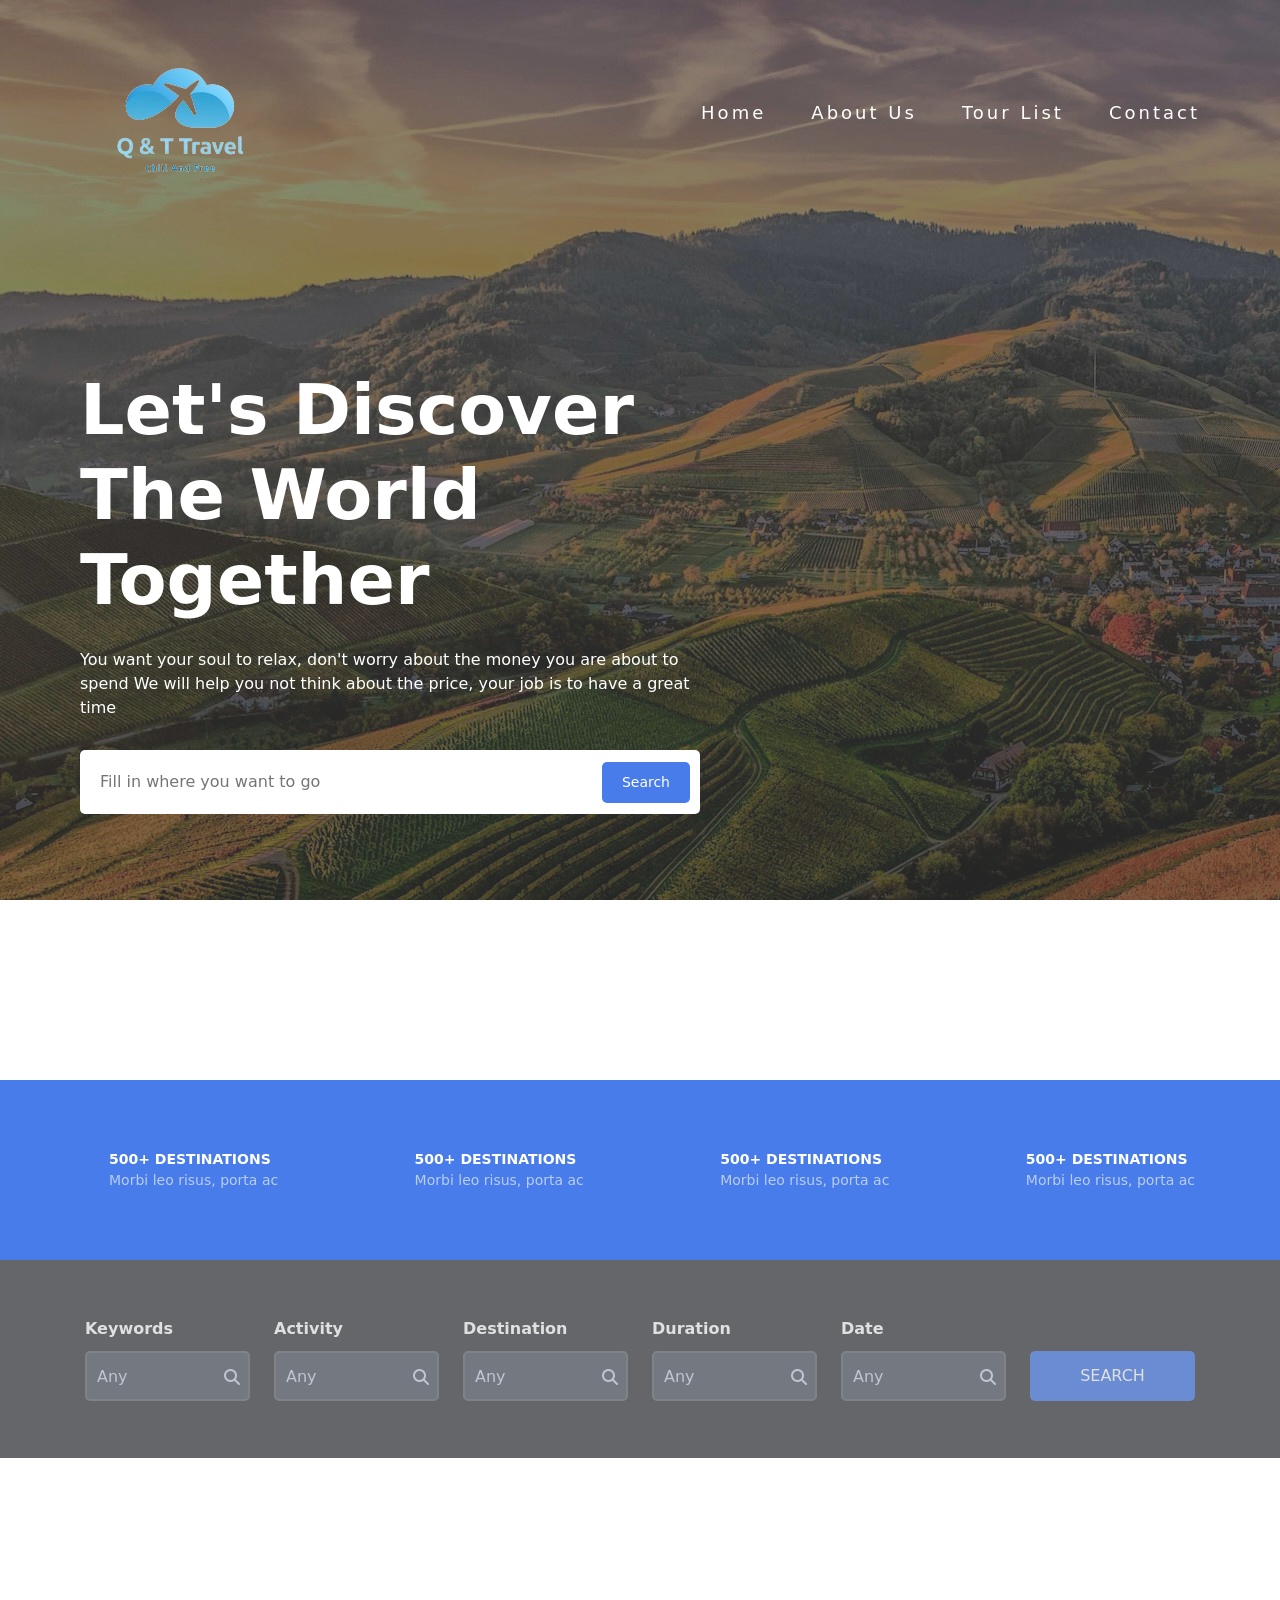
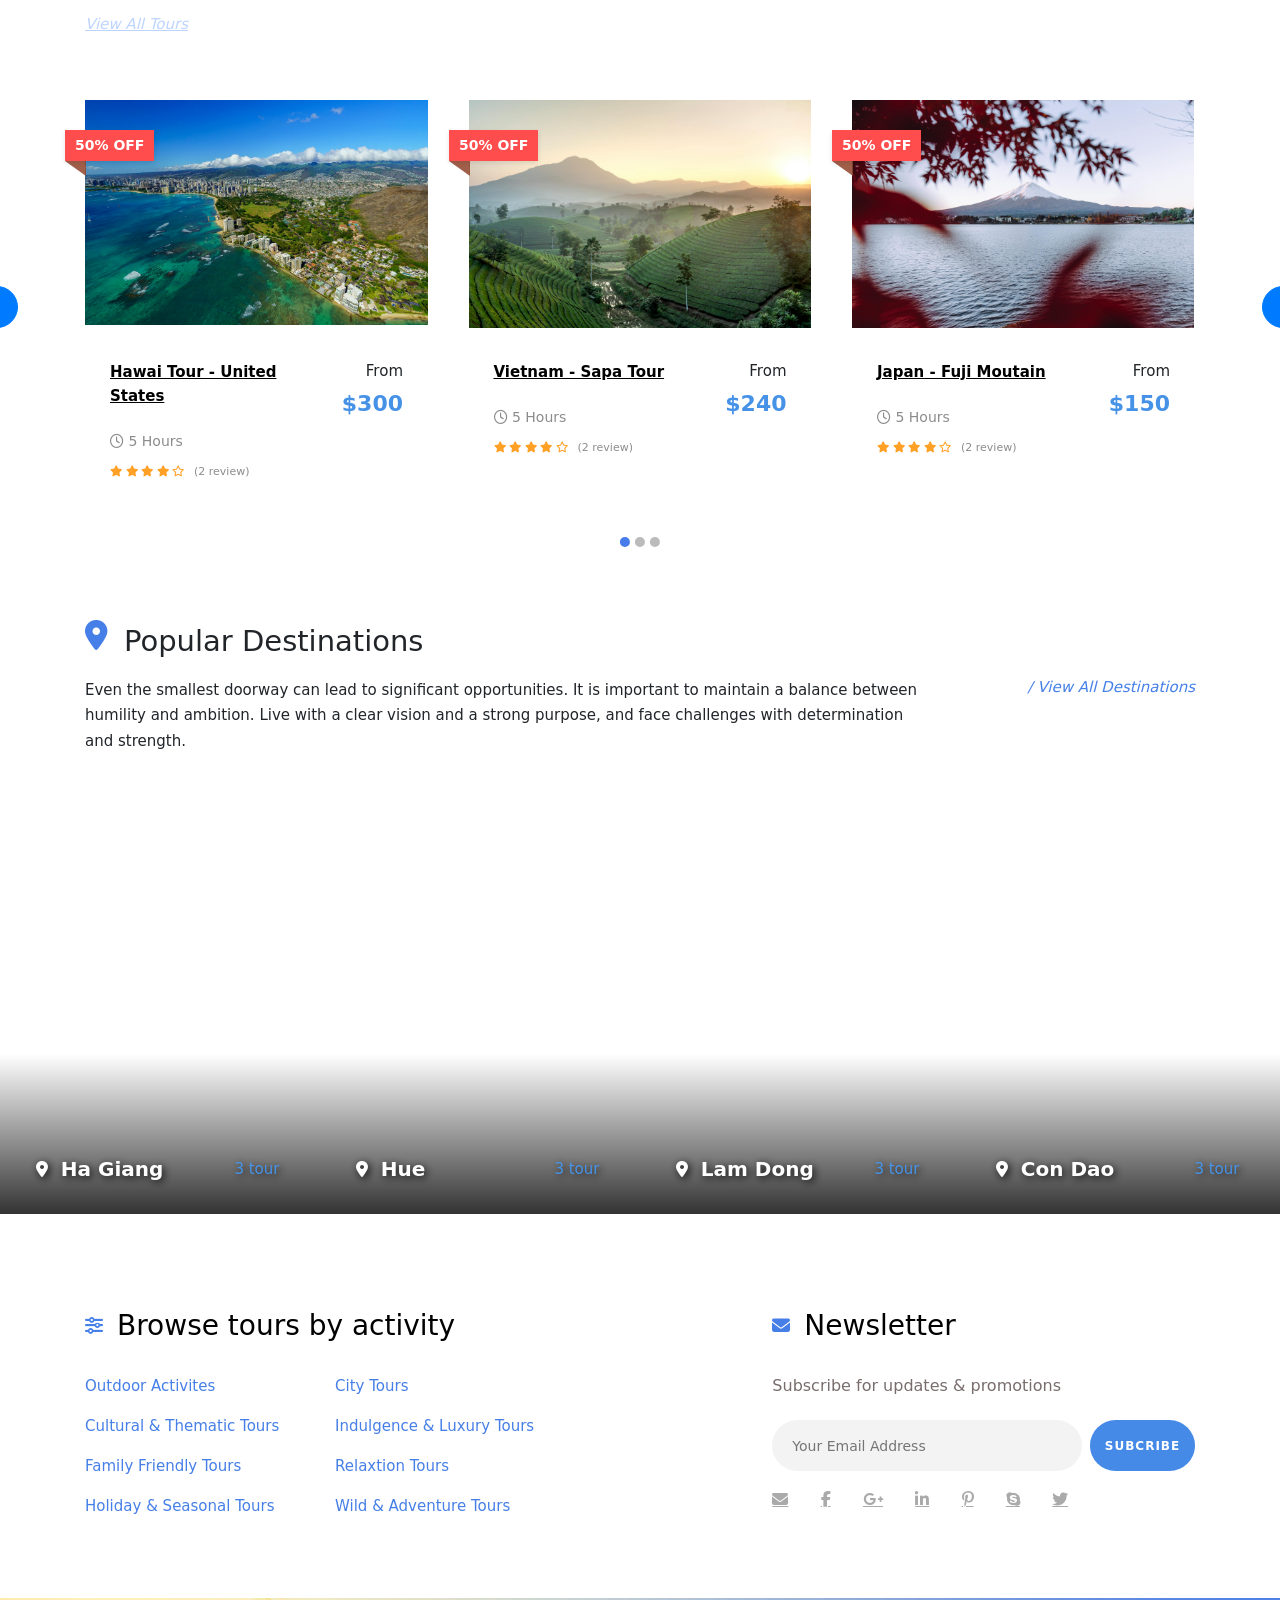
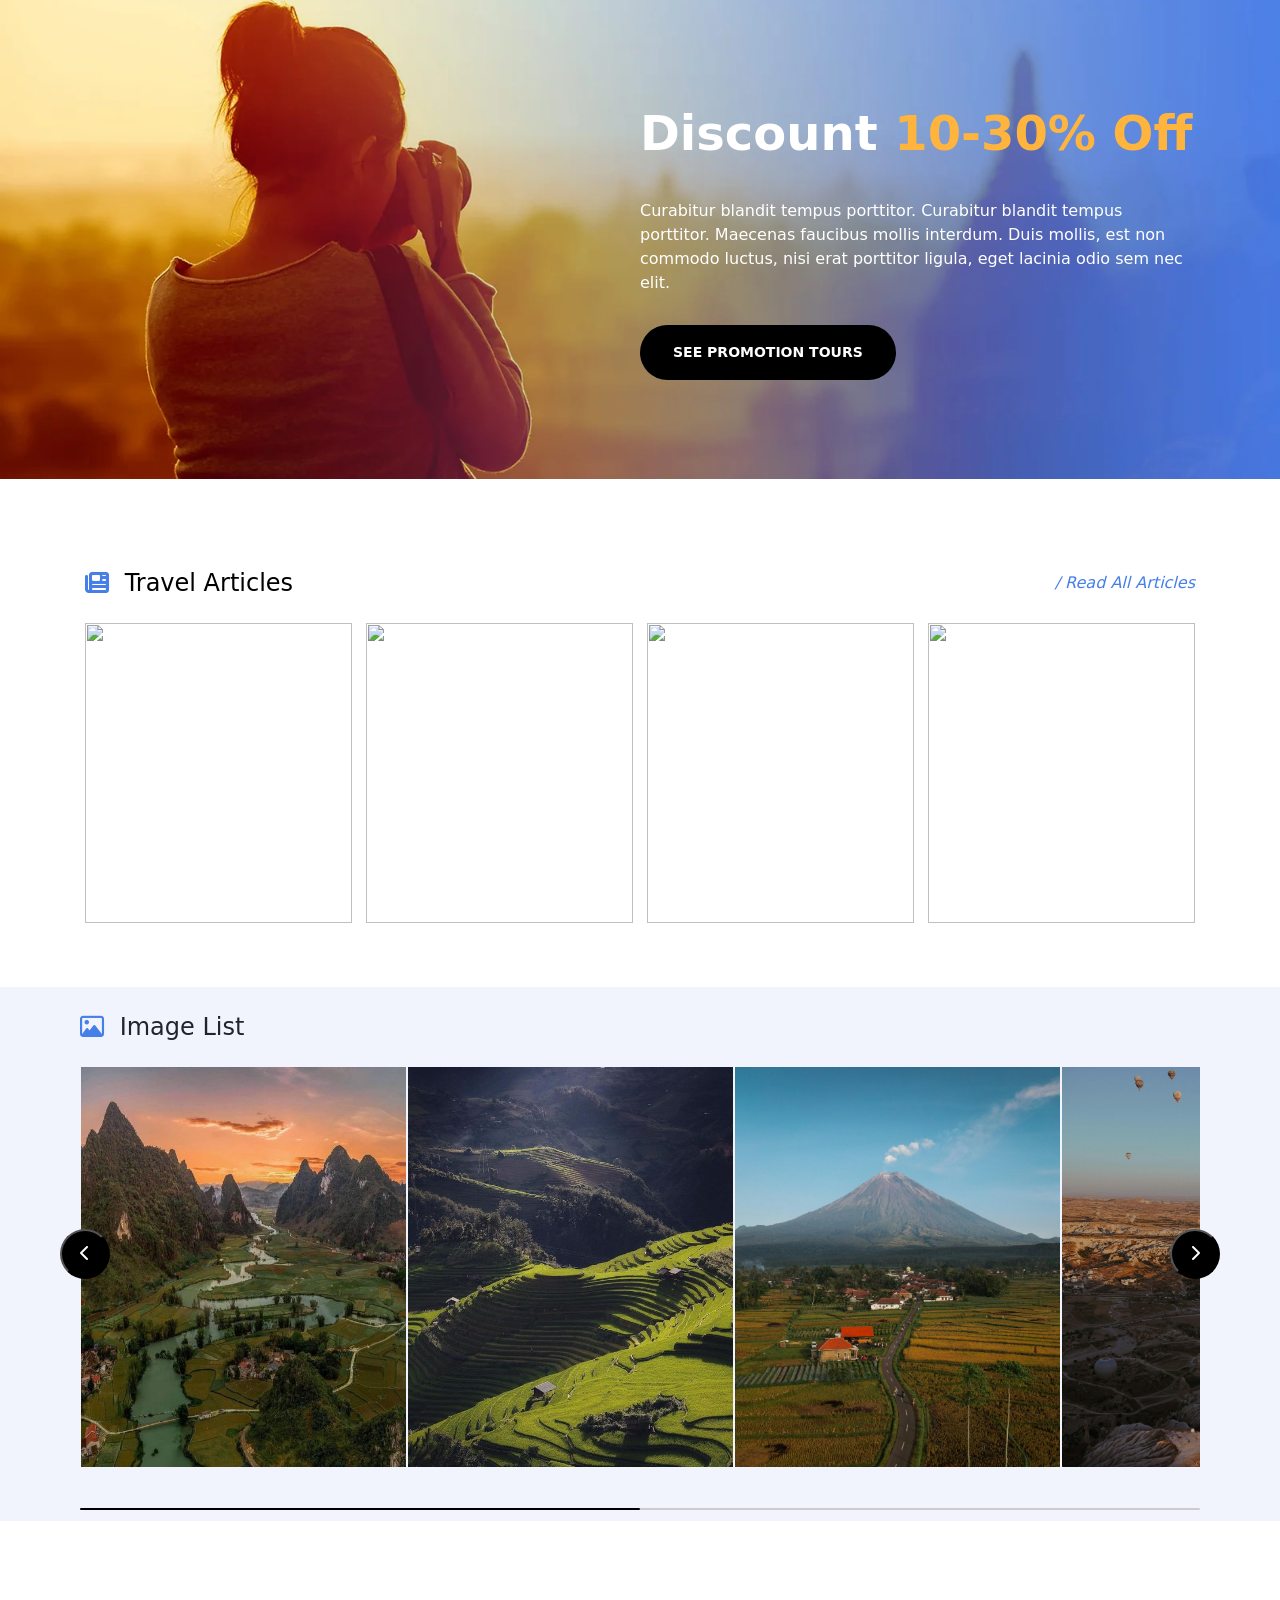
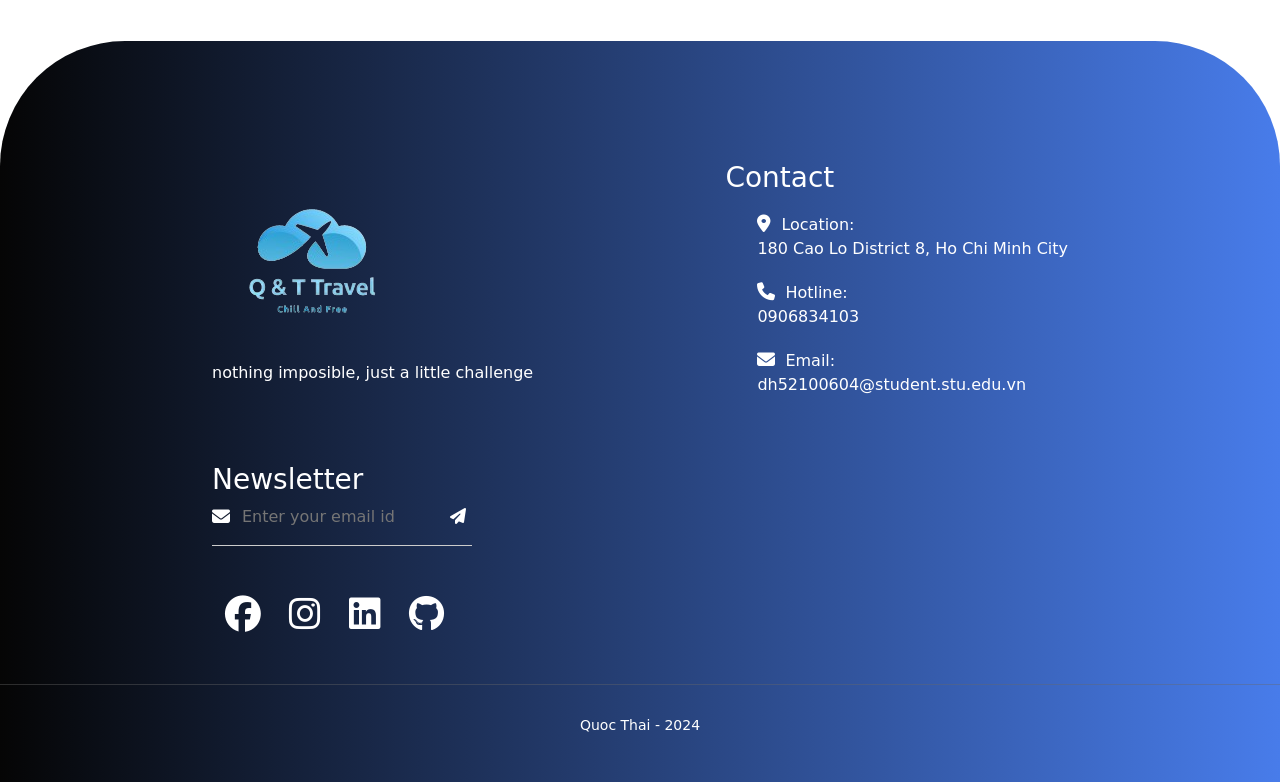
==== index.html @ 2b229162 "1" ====
<!DOCTYPE html>
<html lang="en">
	<head>
		<meta charset="UTF-8" />
		<meta name="viewport" content="width=device-width, initial-scale=1.0" />
		<title>Q&T Travel - Home</title>
		<!-- Boostrap -->
		<script src="https://cdn.jsdelivr.net/npm/bootstrap@5.3.3/dist/js/bootstrap.min.js"></script>
		<link href="https://cdn.jsdelivr.net/npm/bootstrap@5.3.3/dist/css/bootstrap.min.css" rel="stylesheet" />

		<!-- -- -->
		<link rel="stylesheet" href="./static/styles/fonts.css" />
		<link rel="stylesheet" href="/web_main/static/styles/main.css" />
		<link
			rel="stylesheet"
			href="https://cdnjs.cloudflare.com/ajax/libs/font-awesome/6.5.2/css/all.min.css"
			integrity="sha512-SnH5WK+bZxgPHs44uWIX+LLJAJ9/2PkPKZ5QiAj6Ta86w+fsb2TkcmfRyVX3pBnMFcV7oQPJkl9QevSCWr3W6A=="
			crossorigin="anonymous"
			referrerpolicy="no-referrer"
		/>
	</head>
	<body>
		<div id="loading-page">
			<img src="../web_main/static/img/logo/logo3edited-removebg-preview.png" id="loading-logo"alt="">
		</div>
		<div class="container">
			<div class="container-header">
				<div class="header">
					<div class="header-logo">
						<img src="/web_main/static/img/logo/logo3edited-removebg-preview.png" alt="" />
					</div>
					<div class="header-nav">
						<ul>
							<li><a href="#">Home</a></li>
                        	<li><a href="/web_main/static/subweb/aboutus.html">About Us</a></li>
                        	<li><a href="/web_main/static/subweb/listtour.html">Tour List</a></li>
                        	<li><a href="/web_main/static/subweb/contact.html">Contact</a></li>
						</ul>
					</div>
				</div>
				<div class="header-content">
					<h1>Let's Discover
						<br/>The World Together</h1>
					<p>You want your soul to relax, don't worry about the money you are about to spend We will help you not think about the price, your job is to have a great time</p>
					<form>
						<input type="text" placeholder="Fill in where you want to go" />
						<button type="submit" class="button">Search</button>
					</form>
				</div>
			</div>

			<div class="bot-header">
				<div class="bot-header-container box-w-lg">
					<div class="bot-items">
						<img class="icon" src="./static/img/bot-header-icon/icon-1.webp" alt="" />
						<div class="des">
							<div class="title">500+ DESTINATIONS</div>
							<div class="sub">Morbi leo risus, porta ac</div>
						</div>
					</div>
					<div class="bot-items">
						<img class="icon" src="./static/img/bot-header-icon/icon-2.webp" alt="" />
						<div class="des">
							<div class="title">500+ DESTINATIONS</div>
							<div class="sub">Morbi leo risus, porta ac</div>
						</div>
					</div>
					<div class="bot-items">
						<img class="icon" src="./static/img/bot-header-icon/icon-3.webp" alt="" />
						<div class="des">
							<div class="title">500+ DESTINATIONS</div>
							<div class="sub">Morbi leo risus, porta ac</div>
						</div>
					</div>
					<div class="bot-items">
						<img class="icon" src="./static/img/bot-header-icon/icon-4.webp" alt="" />
						<div class="des">
							<div class="title">500+ DESTINATIONS</div>
							<div class="sub">Morbi leo risus, porta ac</div>
						</div>
					</div>
				</div>
			</div>

			<div class="content">
				<div class="content-head">
					<div class="content-head-container box-w-lg">
						<div class="content-head-items">
							<label>Keywords</label>
							<input type="text" name="" id="" placeholder="Any" />
							<i class="fa-solid fa-magnifying-glass"></i>
						</div>
						<div class="content-head-items">
							<label>Activity</label>
							<input type="text" name="" id="" placeholder="Any" />
							<i class="fa-solid fa-magnifying-glass"></i>
						</div>
						<div class="content-head-items">
							<label>Destination</label>
							<input type="text" name="" id="" placeholder="Any" />
							<i class="fa-solid fa-magnifying-glass"></i>
						</div>
						<div class="content-head-items">
							<label>Duration</label>
							<input type="text" name="" id="" placeholder="Any" />
							<i class="fa-solid fa-magnifying-glass"></i>
						</div>
						<div class="content-head-items">
							<label>Date</label>
							<input type="text" name="" id="" placeholder="Any" />
							<i class="fa-solid fa-magnifying-glass"></i>
						</div>
						<div class="content-head-items">
							<div class="btn">
								<span>SEARCH</span>
							</div>
						</div>
					</div>
				</div>

				<div class="popular-tour-packages box-w-lg">
					<div class="button-container">

					</div> 
					<div class="title">Popular Tour Packages</div>
					<a class="view-all-tour">View All Tours</a>
					<div class="tour-packages-items">
						<div class="tour-packages-item">
							<div class="img-item1"></div>
							<div class="info-item">
								<div class="info-item-des">
									<a href="#" class="des-item-name"> Hawai Tour - United States</a>
									<div class="des-item-duration">
										<i class="fa-regular fa-clock"></i>
										<span>5 Hours</span>
									</div>
									<div class="item-rating">
										<div class="star-rating">
											<i class="fa-solid fa-star"></i>
											<i class="fa-solid fa-star"></i>
											<i class="fa-solid fa-star"></i>
											<i class="fa-solid fa-star"></i>
											<i class="fa-regular fa-star"></i>
										</div>
										<span>(2 review)</span>
									</div>
								</div>
								<div class="info-item-price">
									<span>From</span>
									<div class="price">$300</div>
								</div>
							</div>
						</div>

						<div class="tour-packages-item">
							<div class="img-item2"></div>
							<div class="info-item">
								<div class="info-item-des">
									<a href="#" class="des-item-name"> Vietnam - Sapa Tour </a>
									<div class="des-item-duration">
										<i class="fa-regular fa-clock"></i>
										<span>5 Hours</span>
									</div>
									<div class="item-rating">
										<div class="star-rating">
											<i class="fa-solid fa-star"></i>
											<i class="fa-solid fa-star"></i>
											<i class="fa-solid fa-star"></i>
											<i class="fa-solid fa-star"></i>
											<i class="fa-regular fa-star"></i>
										</div>
										<span>(2 review)</span>
									</div>
								</div>
								<div class="info-item-price">
									<span>From</span>
									<div class="price">$240</div>
								</div>
							</div>
						</div>

						<div class="tour-packages-item">
							<div class="img-item3"></div>
							<div class="info-item">
								<div class="info-item-des">
									<a href="#" class="des-item-name"> Japan - Fuji Moutain</a>
									<div class="des-item-duration">
										<i class="fa-regular fa-clock"></i>
										<span>5 Hours</span>
									</div>
									<div class="item-rating">
										<div class="star-rating">
											<i class="fa-solid fa-star"></i>
											<i class="fa-solid fa-star"></i>
											<i class="fa-solid fa-star"></i>
											<i class="fa-solid fa-star"></i>
											<i class="fa-regular fa-star"></i>
										</div>
										<span>(2 review)</span>
									</div>
								</div>
								<div class="info-item-price">
									<span>From</span>
									<div class="price">$150</div>
								</div>
							</div>
						</div>

						<div class="tour-packages-item">
							<div class="img-item4"></div>
							<div class="info-item">
								<div class="info-item-des">
									<a href="#" class="des-item-name"> Huangshan Shi, Anhui Sheng - China Tour</a>
									<div class="des-item-duration">
										<i class="fa-regular fa-clock"></i>
										<span>5 Hours</span>
									</div>
									<div class="item-rating">
										<div class="star-rating">
											<i class="fa-solid fa-star"></i>
											<i class="fa-solid fa-star"></i>
											<i class="fa-solid fa-star"></i>
											<i class="fa-solid fa-star"></i>
											<i class="fa-regular fa-star"></i>
										</div>
										<span>(2 review)</span>
									</div>
								</div>
								<div class="info-item-price">
									<span>From</span>
									<div class="price">$130</div>
								</div>
							</div>
						</div>

						<div class="tour-packages-item">
							<div class="img-item5"></div>
							<div class="info-item">
								<div class="info-item-des">
									<a href="#" class="des-item-name"> Ao Nang - Thailand Tour </a>
									<div class="des-item-duration">
										<i class="fa-regular fa-clock"></i>
										<span>5 Hours</span>
									</div>
									<div class="item-rating">
										<div class="star-rating">
											<i class="fa-solid fa-star"></i>
											<i class="fa-solid fa-star"></i>
											<i class="fa-solid fa-star"></i>
											<i class="fa-solid fa-star"></i>
											<i class="fa-regular fa-star"></i>
										</div>
										<span>(2 review)</span>
									</div>
								</div>
								<div class="info-item-price">
									<span>From</span>
									<div class="price">$140</div>
								</div>
							</div>
						</div>

						<div class="tour-packages-item">
							<div class="img-item6"></div>
							<div class="info-item">
								<div class="info-item-des">
									<a href="#" class="des-item-name"> Sydney - Australia Tour</a>
									<div class="des-item-duration">
										<i class="fa-regular fa-clock"></i>
										<span>5 Hours</span>
									</div>
									<div class="item-rating">
										<div class="star-rating">
											<i class="fa-solid fa-star"></i>
											<i class="fa-solid fa-star"></i>
											<i class="fa-solid fa-star"></i>
											<i class="fa-solid fa-star"></i>
											<i class="fa-regular fa-star"></i>
										</div>
										<span>(2 review)</span>
									</div>
								</div>
								<div class="info-item-price">
									<span>From</span>
									<div class="price">$280</div>
								</div>
							</div>
						</div>

						<div class="tour-packages-item">
							<div class="img-item7"></div>
							<div class="info-item">
								<div class="info-item-des">
									<a href="#" class="des-item-name"> Paris - French Tour </a>
									<div class="des-item-duration">
										<i class="fa-regular fa-clock"></i>
										<span>5 Hours</span>
									</div>
									<div class="item-rating">
										<div class="star-rating">
											<i class="fa-solid fa-star"></i>
											<i class="fa-solid fa-star"></i>
											<i class="fa-solid fa-star"></i>
											<i class="fa-solid fa-star"></i>
											<i class="fa-regular fa-star"></i>
										</div>
										<span>(2 review)</span>
									</div>
								</div>
								<div class="info-item-price">
									<span>From</span>
									<div class="price">$240</div>
								</div>
							</div>
						</div>

						<div class="tour-packages-item">
							<div class="img-item8"></div>
							<div class="info-item">
								<div class="info-item-des">
									<a href="#" class="des-item-name">Venedig, Venetien - Italy Tour </a>
									<div class="des-item-duration">
										<i class="fa-regular fa-clock"></i>
										<span>5 Hours</span>
									</div>
									<div class="item-rating">
										<div class="star-rating">
											<i class="fa-solid fa-star"></i>
											<i class="fa-solid fa-star"></i>
											<i class="fa-solid fa-star"></i>
											<i class="fa-solid fa-star"></i>
											<i class="fa-regular fa-star"></i>
										</div>
										<span>(2 review)</span>
									</div>
								</div>
								<div class="info-item-price">
									<span>From</span>
									<div class="price">$180</div>
								</div>
							</div>
						</div>

						<div class="tour-packages-item">
							<div class="img-item9"></div>
							<div class="info-item">
								<div class="info-item-des">
									<a href="#" class="des-item-name">Dubai - United Arab Emirates </a>
									<div class="des-item-duration">
										<i class="fa-regular fa-clock"></i>
										<span>5 Hours</span>
									</div>
									<div class="item-rating">
										<div class="star-rating">
											<i class="fa-solid fa-star"></i>
											<i class="fa-solid fa-star"></i>
											<i class="fa-solid fa-star"></i>
											<i class="fa-solid fa-star"></i>
											<i class="fa-regular fa-star"></i>
										</div>
										<span>(2 review)</span>
									</div>
								</div>
								<div class="info-item-price">
									<span>From</span>
									<div class="price">$450</div>
								</div>
							</div>
						</div>

								<button class="button-pre"><i class="fa-solid fa-chevron-left"></i></button>
								<button  class="button-next"><i class="fa-solid fa-chevron-right"></i></button>
								
								<div class="dots-container">
									<span class="dot active"></span>
									<span class="dot"></span>
									<span class="dot"></span>
								</div>
					</div>
					
				</div>

				


			</div>
			<div class="popular-destinations">
				<div class="container-popular-destinations row box-w-lg">
					<div class="info col-9">
						<div class="title">
							<i class="fa-solid fa-location-dot"></i>
							<div class="text">Popular Destinations</div>
						</div>
						<div class="sub">
							Even the smallest doorway can lead to significant opportunities.
							It is important to maintain a balance between humility and ambition.
							Live with a clear vision and a strong purpose, and face challenges with determination and strength.
						</div>
					</div>
					<div class="view-all-destinations col-3">/ View All Destinations</div>
				</div>
			</div>

			<div class="area-destinations">
				<div class="area-vn row">
					<div class="area-list col-3">
			
						<div class="des" style="background-image: url(./static/img/area-destinations/hagiang.jpg)">
							<div class="des-container">
								<i class="fa-solid fa-location-dot"></i>
								<div class="province-name">Ha Giang</div>
								<div class="quantity-tour">3 tour</div>
							</div>
						</div>
					</div>
					<div class="area-list col-3">
			
						<div class="des" style="background-image: url(./static/img/area-destinations/hue.jpg)">
							<div class="des-container">
								<i class="fa-solid fa-location-dot"></i>
								<div class="province-name">Hue</div>
								<div class="quantity-tour">3 tour</div>
							</div>
						</div>
					</div>
					<div class="area-list col-3">
						
						<div class="des" style="background-image: url(./static/img/area-destinations/LamDong.jpg)">
							<div class="des-container">
								<i class="fa-solid fa-location-dot"></i>
								<div class="province-name">Lam Dong</div>
								<div class="quantity-tour">3 tour</div>
							</div>
						</div>
					</div>
					<div class="area-list col-3">
						
						<div class="des" style="background-image: url(./static/img/area-destinations/ConDao.jpg)">
							<div class="des-container">
								<i class="fa-solid fa-location-dot"></i>
								<div class="province-name">Con Dao</div>
								<div class="quantity-tour">3 tour</div>
							</div>
						</div>
					</div>
				</div>
			</div>

			<div class="tours-activity">
				<div class="tours-activity-container box-w-lg">
					<div class="browse-tours-by-activity">
						<div class="title">
							<i class="fa fa-sliders"></i>
							<div class="text">Browse tours by activity</div>
						</div>
						<div class="list-tours-activity row">
							<div class="column-list-activity col-6">
								<div class="list-tour-item">Outdoor Activites</div>
								<div class="list-tour-item">Cultural & Thematic Tours</div>
								<div class="list-tour-item">Family Friendly Tours</div>
								<div class="list-tour-item">Holiday & Seasonal Tours</div>
							</div>
							<div class="column-list-activity col-6">
								<div class="list-tour-item">City Tours</div>
								<div class="list-tour-item">Indulgence & Luxury Tours</div>
								<div class="list-tour-item">Relaxtion Tours</div>
								<div class="list-tour-item">Wild & Adventure Tours</div>
							</div>
						</div>
					</div>
					<div class="newsletter">
						<div class="title">
							<i class="fa-solid fa-envelope"></i>
							<div class="text">Newsletter</div>
						</div>
						<div class="subcribe">
							<span>Subscribe for updates & promotions</span>
							<div class="input-field">
								<input type="text" placeholder="Your Email Address" />
								<div class="btn btn-subcribe">SUBCRIBE</div>
							</div>
							<div class="social">
								<a href="" class="fa-solid fa-envelope social-icon"></a>
								<a href="" class="fa-brands fa-facebook-f social-icon"></a>
								<a href="" class="fa-brands fa-google-plus-g social-icon"></a>
								<a href="" class="fa-brands fa-linkedin-in social-icon"></a>
								<a href="" class="fa-brands fa-pinterest-p social-icon"></a>
								<a href="" class="fa-brands fa-skype social-icon"></a>
								<a href="" class="fa-brands fa-twitter social-icon"></a>
							</div>
						</div>
					</div>
				</div>
			</div>
			<div class="banner">
				<div class="banner-container-discount row box-w-lg">
					<div class="col-6 col-discount"></div>
					<div class="col-6 col-discount">
						<div class="discount">
							Discount
							<span class="discount-percent">10-30% Off</span>
						</div>
						<div class="banner-text">
							Curabitur blandit tempus porttitor. Curabitur blandit tempus porttitor. Maecenas
							faucibus mollis interdum. Duis mollis, est non commodo luctus, nisi erat porttitor
							ligula, eget lacinia odio sem nec elit.
						</div>
						<div class="btn btn-banner">SEE PROMOTION TOURS</div>
					</div>
				</div>
			</div>

			<div class="travel-articles box-w-lg">
				<div class="travel-articles-title">
					<div class="title">
						<i class="fa-solid fa-newspaper"></i>
						<span>Travel Articles</span>
					</div>
					<div class="read-all-articles">/ Read All Articles</div>
				</div>
				<div class="travel-articles-items">
					<div class="travel-articles-item">
						<img src="./static/img/item-list/item1.jpg" alt="" />
						<span class="description">Description Image</span>
					</div>
					<div class="travel-articles-item">
						<img src="./static/img/item-list/item2.jpg" alt="" />
						<span class="description">Description Image</span>
					</div>
					<div class="travel-articles-item">
						<img src="./static/img/item-list/item3.jpg" alt="" />
						<span class="description">Description Image</span>
					</div>
					<div class="travel-articles-item">
						<img src="./static/img/item-list/item4.jpg" alt="" />
						<span class="description">Description Image</span>
					</div>
				</div>
			</div>

			<div class="slide-body">
				<div class="slide-img">
					
					<div class="slide-wrapper">
						<div class="title">
							<i class="fa-regular fa-image"></i>
							<span>Image List</span>
						</div>
						<button id="prev-slide" class="slide-button"><i class="fa-solid fa-chevron-left"></i></button>
						<div class="image-list">
							<img src="/web_main/static/img/item-list/item5.jpg" alt="" class="img-item">
							<img src="/web_main/static/img/item-list/item6.jpg" alt="" class="img-item">
							<img src="/web_main/static/img/item-list/item7.jpg" alt="" class="img-item">
							<img src="/web_main/static/img/item-list/item8.jpg" alt="" class="img-item">
							<img src="/web_main/static/img/item-list/item9.jpg" alt="" class="img-item">
							<img src="/web_main/static/img/item-list/item10.jpg" alt="" class="img-item">
							<img src="/web_main/static/img/item-list/item11.jpg" alt="" class="img-item">
							<img src="/web_main/static/img/item-list/item12.jpg" alt="" class="img-item">
							<img src="/web_main/static/img/item-list/item13.jpg" alt="" class="img-item">
							<img src="/web_main/static/img/item-list/item14.jpg" alt="" class="img-item">
						</div>
						<button id="next-slide" class="slide-button"><i class="fa-solid fa-chevron-right"></i></button>
						<div class="slider-scrollbar">
							<div class="scrollbar-track">
								<div class="scrollbar-thumb"></div>
							</div>
						</div>
					</div>
			</div>
			
				
			</div>

		</div>




		<footer>
			<div class="footer-row">
				<div class="footer-col">
					<img class="footer-logo" src="/web_main/static/img/logo/logo3edited-removebg-preview.png" alt="">
					<p>nothing imposible, just a little challenge</p>
				</div>
				<div class="footer-col">
					<div class="footer-contact">
						<h3>Contact</h3>
						<ul>
							<li><i class="fa-solid fa-location-dot far"></i>Location:<br>
								180 Cao Lo District 8, Ho Chi Minh City
							</li>
							<li><i class="fa-solid fa-phone far"></i>Hotline:<br>
								0906834103
							</li>
							<li><i class="fa-solid fa-envelope far"></i>Email:<br>
								 dh52100604@student.stu.edu.vn<br>
						</ul>

					</div>
					
				</div>
				<div class="footer-col">
					<div class="footer-send-social">
						<h3>Newsletter</h3>
					<form action="">
						<i class="far fa-solid fa-envelope"></i>
						<input type="email" placeholder="Enter your email id" required>
						<button type="submit"><i class="fa-solid fa-paper-plane"></i></button>
					</form>
					</div>

					<div class="footer-social">
						<a href="https://www.facebook.com/profile.php?id=100013846539980"><i class="fa-brands fa-facebook big-far"></i></a>
						<a href="https://www.instagram.com/_quoctthaii/"><i class="fa-brands fa-instagram big-far"></i></a>
						<a href="https://www.linkedin.com/in/pham-thai-8b150a309/"><i class="fa-brands fa-linkedin big-far"></i></a>
						<a href="https://github.com/nhoxthaigo"><i class="fa-brands fa-github big-far"></i></a>
					</div>
				</div>
				
			</div>
			<div class="line"></div>
			<p class="Copyright">Quoc Thai - 2024</p>
		</footer>


		<script src="/web_main/static/js/loading.js"></script>
		<script src="/web_main/static/js/slide.js"></script>
		<script src="/web_main/static/js/button.js"></script>

	</body>
</html>
---- web_main/static/styles/main.css ----
#loading-page
{
	position: fixed;
    top: 0;
    left: 0;
    width: 100%;
    height: 100%;
    background-color: #fcfcfc;
    z-index: 9999;
    display: flex;
    justify-content: center;
    align-items: center;
    visibility: hidden;
    opacity: 1; 
    transition: visibility 0s, opacity 0.5s;
}
#loading-page.show
{
	visibility: visible;
    opacity: 1;
}
#loading-logo
{
	width: 200px;
    height: auto;
	animation: zoom-in-out 1.5s infinite ease-in-out;; 
}

@keyframes zoom-in-out {
    0%, 100% {
        transform: scale(1); 
    }
    50% {
        transform: scale(1.1); 
    }
}


.box-w-lg {
	max-width: 1110px;
}

.container {
	min-width: 100%;
	padding: 0;
}
.container-header {
	width: 100%;
	min-height: 120vh;
	background-image: linear-gradient(rgba(77, 76, 76, 0.65), rgba(56, 56, 56, 0.65)),
		url(/web_main/static/img/background/background.jpg);
	
	background-attachment: fixed;

}
.container .header {
	height: auto;
}
.container .container-header .header {
	width: 100%;
	display: flex;
	align-items: center;
	justify-content: space-between;
	padding: 10px 0;
}
.header-logo img {
	cursor: pointer;
	margin: 10px 80px;
}
.header-nav ul {
	list-style-type: none;
	width: 100%;
	text-align: right;
	padding-right: 60px;
}
.header-nav ul li {
	position: relative;
	display: inline-block;
	margin: 10px 20px;
}
.header-nav ul li::after {
	content: '';
	position: absolute;
	left: 0;
	bottom: -5px;
	width: 100%;
	height: 2px;
	background: linear-gradient(90deg, #7baccc 0%, #487cea 100%);
	transform: scaleX(0);
	transition: transform 0.3s ease;
}
.header-nav ul li:hover::after {
	transform: scaleX(1);
}
.header-nav ul li a {
	color: #fff;
	text-decoration: none;
	letter-spacing: 3px;
	font-size: 18px;
}


.header-content {
	margin-top: 10%;
	margin-left: 80px;
	max-width: 620px;
	color: #fff;
}

.header-content h1 {
	font-size: 70px;
	font-weight: 600;
	line-height: 85px;
	margin-bottom: 25px;
}
.header-content form {
	display: flex;
	align-items: center;
	background: #fff;
	border-radius: 5px;
	padding: 10px;
	margin-top: 30px;
}
.header-content .button {
	font-size: 14px;
	padding: 10px 30px;
	display: flex;
	align-items: center;
	padding: 10px 20px;
	border: 0;
	outline: 0;
	border-radius: 5px;
	background: #487cea;
	color: #fff;
	font-weight: 500;
	cursor: pointer;
}
.header-content input {
	border: 0;
	outline: 0;
	width: 100%;
	font-size: 16px;
	padding: 10px;
}

.container .bot-header {
	min-width: 100%;
	background-color: #487cea;
	color: white;
}
.container .bot-header .bot-header-container {
	margin: auto;
	height: 180px;
	display: flex;
	justify-content: space-between;
	align-items: center;
}
.container .bot-header .bot-header-container .bot-items {
	display: flex;
	align-items: center;
}
.container .bot-header .bot-header-container .bot-items .icon {
	height: 49px;
	margin-right: 24px;
	margin-bottom: 17px;
}
.container .bot-header .bot-header-container .des {
	font-size: 14px;
}
.container .bot-header .bot-header-container .des .title {
	font-weight: 700;
}
.container .bot-header .bot-header-container .des .sub {
	color: #b9cdf3;
	font-weight: 300;
}
.container .content {
	position: relative;
	background-color: #676e74;
	min-width: 100%;
	background: linear-gradient(rgba(0, 0, 0, 0.3), rgba(0, 0, 0, 0.3)),
		url(../img/content-background/vn-trek.jpg) no-repeat center center;
	background-size: 100% auto;
	background-repeat: no-repeat;
	height: 900px;
	background-attachment: fixed;
}
.container .content .content-head {
	min-width: 100%;
	height: 198px;
	background-color: #3e4044;
	opacity: 0.8;
}
.container .content .content-head .content-head-container {
	margin: auto;
	display: flex;
	height: 198px;
	color: white;
	opacity: 0.8;
	justify-content: space-between;
	align-items: center;
}
.container .content .content-head .content-head-container .content-head-items {
	display: flex;
	flex-direction: column;
	position: relative;
}
.container .content .content-head .content-head-container .content-head-items label {
	font-size: 16px;
	font-weight: 600;
	margin-bottom: 10px;
}
.container .content .content-head .content-head-container .content-head-items input {
	width: 165px;
	height: 50px;
	outline: none;
	background-color: #585d6b;
	border: 2px solid #676e74;
	padding-left: 10px;
	color: white;
	border-radius: 5px;
}
.container .content .content-head .content-head-container .content-head-items ::-moz-placeholder {
	color: #ccd5e8;
}
.container .content .content-head .content-head-container .content-head-items ::placeholder {
	color: #ccd5e8;
}
.container .content .content-head .content-head-container .content-head-items i {
	color: #ccd5e8;
	position: absolute;
	top: 52px;
	left: 139px;
}
.container .content .content-head .content-head-container .content-head-items .btn {
	display: flex;
	width: 165px;
	height: 50px;
	color: white;
	background-color: #487cea;
	border: none;
	border-radius: 0%;
	align-items: center;
	justify-content: center;
	padding: auto;
	margin-top: 34px;
	border-radius: 5px;
}
.container .content .popular-tour-packages {
	margin-top: 80px;
	margin-bottom: 17px;
	margin-left: auto;
	margin-right: auto;
}
.container .content .popular-tour-packages .title {
	font-size: 36px;
	font-weight: 400;
	color: #ffffff;
}
.container .content .popular-tour-packages .view-all-tour {
	color: #bdd4ff;
	font-size: 15px;
	font-style: italic;
	cursor: pointer;
}
.container .content .popular-tour-packages .tour-packages-items {
	display: flex;
	justify-content: space-between;
	margin-top: 64px;
}
.container .content .popular-tour-packages .tour-packages-items .tour-packages-item {
	width: 343px;
	position: relative;
	transition: transform 0.3s ease-in-out;
}
.container .content .popular-tour-packages .tour-packages-items .tour-packages-item .img-item1
{
	height: 228px;
	background-image: url(../img/popular/Hawai-USA.jpg);
	background-size: contain;
	background-repeat: no-repeat;
}
.container .content .popular-tour-packages .tour-packages-items .tour-packages-item .img-item2
{
	height: 228px;
	background-image: url(../img/popular/sapa-vn.jpg);
	background-size: contain;
	background-repeat: no-repeat;
}
.container .content .popular-tour-packages .tour-packages-items .tour-packages-item .img-item3
{
	height: 228px;
	background-image: url(../img/popular/fuji-moutain-japan.jpg);
	background-size: contain;
	background-repeat: no-repeat;
}
.container .content .popular-tour-packages .tour-packages-items .tour-packages-item .img-item4
{
	height: 228px;
	background-image: url(../img/popular/HuangshanShi-AnhuiSheng-China.jpg);
	background-size: contain;
	background-repeat: no-repeat;
}
.container .content .popular-tour-packages .tour-packages-items .tour-packages-item .img-item5
{
	height: 228px;
	background-image: url(../img/popular/Ao\ Nang-Thailand.jpg);
	background-size: contain;
	background-repeat: no-repeat;
}
.container .content .popular-tour-packages .tour-packages-items .tour-packages-item .img-item6
{
	height: 228px;
	background-image: url(../img/popular/sydney-aus2.jpg);
	background-size: contain;
	background-repeat: no-repeat;
}
.container .content .popular-tour-packages .tour-packages-items .tour-packages-item .img-item7
{
	height: 228px;
	background-image: url(../img/popular/paris-french.jpg);
	background-size: contain;
	background-repeat: no-repeat;
}
.container .content .popular-tour-packages .tour-packages-items .tour-packages-item .img-item8
{
	height: 228px;
	background-image: url(../img/popular/Venedig-Venetien-talien.jpg);
	background-size: contain;
	background-repeat: no-repeat;
}
.container .content .popular-tour-packages .tour-packages-items .tour-packages-item .img-item9 {
	height: 228px;
	background-image: url(../img/popular/Dubai-UnitedArabEmirates.jpg);
	background-size: contain;
	background-repeat: no-repeat;
}

.container .content .popular-tour-packages .tour-packages-items .tour-packages-item .info-item {
	min-height: 186px;
	display: flex;
	padding: 32px 25px 8px 25px;
	background-color: #ffffff;
	justify-content: space-between;
}
.container .content .popular-tour-packages .tour-packages-items .tour-packages-item .info-item .info-item-des {
	max-width: 218px;
}
.container
	.content
	.popular-tour-packages
	.tour-packages-items
	.tour-packages-item
	.info-item
	.info-item-des
	.des-item-name {
	font-weight: bold;
	font-size: 15px;
	color: black;
	word-wrap: break-word;
	word-break: break-word;
	white-space: normal;
}
.container
	.content
	.popular-tour-packages
	.tour-packages-items
	.tour-packages-item
	.info-item
	.info-item-des
	.des-item-duration {
	font-size: 14px;
	margin-top: 23px;
	margin-bottom: 12px;
	color: #8c8c8c;
}
.container
	.content
	.popular-tour-packages
	.tour-packages-items
	.tour-packages-item
	.info-item
	.info-item-des
	.des-item-duration
	span {
	font-weight: 500;
}
.container
	.content
	.popular-tour-packages
	.tour-packages-items
	.tour-packages-item
	.info-item
	.info-item-des
	.item-rating {
	display: flex;
	padding-bottom: 10px;
	font-size: 11px;
	align-items: center;
}
.container
	.content
	.popular-tour-packages
	.tour-packages-items
	.tour-packages-item
	.info-item
	.info-item-des
	.item-rating
	i {
	color: #ffa127;
}
.container
	.content
	.popular-tour-packages
	.tour-packages-items
	.tour-packages-item
	.info-item
	.info-item-des
	.item-rating
	span {
	margin-left: 10px;
	color: #8c8c8c;
}
.container .content .popular-tour-packages .tour-packages-items .tour-packages-item .info-item .info-item-price span {
	font-size: 15px;
	margin-bottom: 4px;
	float: right;
}
.container .content .popular-tour-packages .tour-packages-items .tour-packages-item .info-item .info-item-price .price {
	color: #4692e7;
	font-size: 22px;
	font-weight: 800;
}
.container .content .popular-tour-packages .tour-packages-items .tour-packages-item::before {
	z-index: 1;
	content: '50% OFF';
	position: absolute;
	top: 30px;
	left: -20px;
	background-color: #ff4d4d;
	color: white;
	padding: 5px 10px;
	font-weight: bold;
	box-shadow: 0 2px 5px rgba(0, 0, 0, 0.1);
	font-size: 14px;
}
.container .content .popular-tour-packages .tour-packages-items .tour-packages-item::after {
	content: '';
	position: absolute;
	left: -39px;
	top: 61px;
	border-style: solid;
	border-width: 0px 21px 15px 19px;
	border-left-color: transparent;
	border-top-color: transparent;
	border-bottom-color: transparent;
	border-right-color: rgba(146, 71, 47, 0.87);
}
/* .container button {
	position: absolute;
	top: 50%;
	transform: translateY(-50%);
	padding: 10px 20px;
	font-size: 16px;
	cursor: pointer;
} */
.container #prevBtn {
	left: 10px;
}
.container #nextBtn {
	right: 10px;
}
.container .popular-destiantion {
	height: 1000px;
	background-color: #3e4044;
} /*# sourceMappingURL=main.css.map */


.tour-packages-items {
    transition: transform 0.5s ease;
}

.button-container {
    display: flex;
    justify-content: space-between;
    padding: 20px;
}

/* Styles for Previous and Next Buttons */
.button-container {
    display: flex;
    justify-content: space-between;
    width: 100%;             /* Đảm bảo chiếm toàn bộ chiều rộng của khối cha */
    max-width: 600px;        /* Điều chỉnh chiều rộng tối đa nếu cần */
    margin: 20px auto;       /* Căn giữa container các nút */
    padding: 0 20px;         /* Điều chỉnh padding nếu cần */
}

.button-pre,
.button-next {
    display: inline-block;
    font-weight: 400;
    text-align: center;
    white-space: nowrap;
    vertical-align: middle;
    user-select: none;
    border: 1px solid transparent;
    padding: 0.5rem 1rem;
    font-size: 1rem;
    line-height: 1.5;
    border-radius: 0.25rem;
    transition: color 0.15s ease-in-out, background-color 0.15s ease-in-out, border-color 0.15s ease-in-out, box-shadow 0.15s ease-in-out;
}





.tour-packages-items {
    display: flex;
    flex-wrap: wrap;
    justify-content: center;
    width: 100%;
    position: relative;
}



.button-pre,
.button-next {
    position: absolute;
    top: 50%;
    transform: translateY(-50%);
    font-weight: 400;
    text-align: center;
    white-space: nowrap;
    vertical-align: middle;
    padding: 0.5rem 1rem;
    font-size: 1rem;
    line-height: 1.5;
    transition: color 0.15s ease-in-out, background-color 0.15s ease-in-out, border-color 0.15s ease-in-out, box-shadow 0.15s ease-in-out;
	margin-left: auto;
	margin-right: auto;
}

.button-pre {
	background-color: #007bff;
    color: #fff;
    border-color: #007bff;
	border-radius: 100px;
	left:-10%;
}


.button-pre:hover {
    background-color: #0056b3;
    border-color: #004085;
}

.button-next {
    background-color: #007bff;
    color: #fff;
    border-color: #007bff;
	right: -10%;
	border-radius: 100px;

}

.button-next:hover {
    background-color: #0056b3;
    border-color: #004085;
}
.popular-tour-packages {
    position: relative;
}

.dots-container {
    position: absolute;
	bottom: -40px;
    left: 50%;
    transform: translateX(-50%);
}

.dot {
	height: 10px;
    width: 10px;
    background-color: #bbb;
    border-radius: 50%;
    display: inline-block;
    cursor: pointer;
    transition: background-color 0.3s ease;
}


.dot.active {
    background-color: #487cea;
}

.container .popular-destinations {
	background-color: white;
  }
  .container .popular-destinations .container-popular-destinations {
	display: flex;
	align-items: center;
	margin: auto;
	height: 254px;
  }
  .container .popular-destinations .container-popular-destinations .info {
	padding: 0;
  }
  .container .popular-destinations .container-popular-destinations .info .title {
	display: flex;
	font-size: 29px;
	font-weight: 400;
  }
  .container .popular-destinations .container-popular-destinations .info .title i {
	font-size: 30px;
	margin-right: 16px;
	color: #467fe7;
  }
  .container .popular-destinations .container-popular-destinations .info .sub {
	margin-top: 14px;
	line-height: 1.7;
	font-weight: 300;
	font-size: 15px;
  }
  .container .popular-destinations .container-popular-destinations .view-all-destinations {
	display: flex;
	padding: 0;
	flex-direction: row-reverse;
	color: #467fe7;
	font-size: 15px;
	font-style: italic;
	cursor: pointer;
	right: 0;
  }


  .container .area-destinations {
	width: 100%;
  }
  .container .area-destinations .area-vn {
	padding: 0;
	margin: 0;
	cursor: pointer;
  }
  .container .area-destinations .area-vn .area-list {
	padding: 0;
	background-color: white;
  }
  .container .area-destinations .area-vn .area-list .des {
	position: relative;
	display: flex;
	flex-direction: column;
	justify-content: flex-end;
	padding: 0 36px;
	height: 400px;
	color: white;
	background-size: cover;
	background-image: url(../img/content-background/vn-trek1.jpg);
  }
  .container .area-destinations .area-vn .area-list .des .des-container {
	z-index: 1;
	margin: 0 0;
	display: flex;
	flex-wrap: nowrap;
	align-items: center;
	margin-bottom: 30px;
	justify-content: space-between;
	text-shadow: 2px 2px 8px rgba(0, 0, 0, 0.9);
  }
  .container .area-destinations .area-vn .area-list .des .des-container i {
	width: 10%;
  }
  .container .area-destinations .area-vn .area-list .des .des-container .quantity-tour {
	width: 20%;
	color: #4692e7;
	font-weight: 300;
	font-size: 15px;
  }
  .container .area-destinations .area-vn .area-list .des .des-container .province-name {
	font-weight: 700;
	font-size: 20px;
	color: white;
	width: 70%;
  }
  .container .area-destinations .area-vn .area-list .des::after {
	content: "";
	position: absolute;
	bottom: 0;
	left: 0;
	width: 100%;
	height: 40%;
	/* Phủ 30% chiều cao của hình ảnh */
	background: linear-gradient(to top, rgba(0, 0, 0, 0.8), rgba(0, 0, 0, 0));
	/* Tạo gradient mờ từ dưới lên */
	pointer-events: none;
	/* Để lớp phủ không ảnh hưởng đến các tương tác */
  }
  .container .area-destinations .area-vn .area-list:hover {
	opacity: 0.7;
	transition: 0.3s ease;
  }
  .container .area-destinations .area-vn .area-list:hover .des {
	z-index: 2;
	padding-bottom: 25px;
	transition: 0.3s ease;
  }
  .container .area-destinations .area-vn .area-list:hover .des-container {
	text-shadow: none;
  }

  .container .tours-activity .tours-activity-container {
	margin: 72px auto;
	display: flex;
	justify-content: space-between;
  }
  .container .tours-activity .tours-activity-container .title {
	display: flex;
	align-items: center;
	font-weight: 400;
	line-height: 80px;
	color: black;
  }
  .container .tours-activity .tours-activity-container .title i {
	font-size: 18px;
	color: #467fe7;
	margin-right: 14px;
  }
  .container .tours-activity .tours-activity-container .title .text {
	font-size: 28px;
  }
  .container .tours-activity .tours-activity-container .browse-tours-by-activity {
	width: 500px;
  }
  .container .tours-activity .tours-activity-container .browse-tours-by-activity .list-tours-activity {
	margin: 0;
	width: 100%;
	display: flex;
  }
  .container .tours-activity .tours-activity-container .browse-tours-by-activity .list-tours-activity .column-list-activity {
	padding: 0;
  }
  .container .tours-activity .tours-activity-container .browse-tours-by-activity .list-tours-activity .column-list-activity .list-tour-item {
	font-size: 15px;
	color: #467fe7;
	line-height: 40px;
  }
  .container .tours-activity .tours-activity-container .browse-tours-by-activity .list-tours-activity .column-list-activity .list-tour-item:hover {
	color: #095bf4;
	text-decoration: underline;
	cursor: pointer;
  }
  .container .tours-activity .tours-activity-container .newsletter .subcribe span {
	color: #796d6d;
	display: block;
	margin-top: 8px;
	margin-bottom: 22px;
	padding-right: 134px;
  }
  .container .tours-activity .tours-activity-container .newsletter .subcribe .input-field {
	display: flex;
	align-items: center;
	margin-bottom: 20px;
  }
  .container .tours-activity .tours-activity-container .newsletter .subcribe .input-field input {
	width: 100%;
	font-size: 14px;
	height: 51px;
	border-radius: 50px;
	border: none;
	padding: 0 20px;
	margin-right: 8px;
	outline: none;
	background-color: #f3f3f3;
  }
  .container .tours-activity .tours-activity-container .newsletter .subcribe .input-field .btn-subcribe {
	display: flex;
	align-items: center;
	justify-content: center;
	color: white;
	font-size: 12px;
	letter-spacing: 1px;
	width: 138px;
	height: 51px;
	border-radius: 50px;
	font-weight: 700;
	background-color: #468ae7;
  }
  .container .tours-activity .tours-activity-container .newsletter .subcribe .social {
	display: flex;
	margin-right: 30%;
	justify-content: space-between;
  }
  .container .tours-activity .tours-activity-container .newsletter .subcribe .social .social-icon {
	color: #aaaaaa;
	transition: transform 0.3s;
}

  .container .tours-activity .tours-activity-container .newsletter .subcribe .social .social-icon:hover
  {
	transform: scale(1.2);
	color:#007bff;
    transition: transform 0.3s; 
    cursor: pointer;
  }


  .container .banner {
	background-image: url(../img/banner-background/banner_background.webp);
	background-size: cover;
	background-repeat: no-repeat;
  }
  .container .banner .banner-container-discount {
	margin: auto;
	padding: 99px 0;
  }
  .container .banner .banner-container-discount .col-discount {
	padding: 0;
  }
  .container .banner .banner-container-discount .col-discount .discount {
	font-size: 48px;
	font-weight: 800;
	color: white;
  }
  .container .banner .banner-container-discount .col-discount .discount .discount-percent {
	color: #ffb43e;
  }
  .container .banner .banner-container-discount .col-discount .banner-text {
	color: white;
	padding: 30px 0;
  }
  .container .banner .banner-container-discount .col-discount .btn-banner {
	font-size: 14px;
	background: black;
	color: white;
	font-weight: 600;
	padding: 16px 32px;
	border-radius: 50px;
  }
  .container .travel-articles {
	margin: auto;
	padding: 64px 0;
  }
  .container .travel-articles .travel-articles-title {
	display: flex;
	justify-content: space-between;
	line-height: 80px;
	align-items: center;
	color: black;
  }
  .container .travel-articles .travel-articles-title .title {
	font-size: 24px;
	font-weight: 400;
	letter-spacing: 0px;
	text-transform: none;
  }
  .container .travel-articles .travel-articles-title .title i {
	color: #467fe7;
	margin-right: 8px;
  }
  .container .travel-articles .travel-articles-title .read-all-articles {
	color: #467fe7;
	font-style: italic;
  }
  .container .travel-articles .travel-articles-items {
	display: flex;
	justify-content: space-between;
	gap: 14px;
  }
  .container .travel-articles .travel-articles-items .travel-articles-item {
	position: relative;
	transition: opacity 0.3s ease;
	width: 25%;
  }
  .container .travel-articles .travel-articles-items .travel-articles-item img {
	width: 100%;
	height: 300px;
	-o-object-fit: cover;
	   object-fit: cover;
  }
  .container .travel-articles .travel-articles-items .travel-articles-item .description {
	position: absolute;
	width: 80%;
	top: 50%;
	left: 50%;
	transform: translate(-50%, -50%);
	color: white;
	font-size: 20px;
	text-align: center;
	text-shadow: 2px 2px 8px rgb(0, 0, 0);
	opacity: 0;
	transition: opacity 0.3s ease;
	pointer-events: none;
  }
  .container .travel-articles .travel-articles-items .travel-articles-item:hover {
	cursor: pointer;
  }
  .container .travel-articles .travel-articles-items .travel-articles-item:hover img {
	transform: scale(1.002);
	opacity: 0.9;
	box-shadow: 10px 10px 20px rgba(0, 0, 0, 0.5);
  }
  .container .travel-articles .travel-articles-items .travel-articles-item:hover .description {
	opacity: 1;
  }

  @keyframes slideInFromLeft {
    from { transform: translateX(-100%); opacity: 0; }
    to { transform: translateX(0); opacity: 1; }
}

@keyframes slideInFromRight {
    from { transform: translateX(100%); opacity: 0; }
    to { transform: translateX(0); opacity: 1; }
}

.slide-in {
    animation: slideInFromLeft 0.5s forwards;
}

.slide-in.reverse {
    animation: slideInFromRight 0.5s forwards;
}


.slide-body
{
	display: flex;
	align-items: center;
	justify-content: center;
	min-height: 50vh;
	background: #F1F4FD;
	margin-bottom: 120px;
}
.slide-img
{
	max-width: 1120px;
	width: 95%;
}
.slide-img .title
{
	font-size: 24px;
    padding: 22px 0px;
}
.slide-img .title i
{
	color: #467fe7;
	margin-right: 8px
}

.slide-wrapper .image-list
{
 display: grid;
 grid-template-columns: repeat(10,1fr);
 font-size: 0;
 overflow-x: auto;
 scrollbar-width: none;
 margin-bottom: 30px;
}

.slide-wrapper .image-list::-webkit-scrollbar
{
	display: none;
}

.slide-wrapper .image-list .img-item
{
	width: 325px;
	height: 400px;
	object-fit: cover;
	margin: 0px 1px;
}
.slider-scrollbar
{
	height: 24px;
	width: 100%;
	display: flex;
	align-items: center;

}

.slider-scrollbar .scrollbar-track 
{
	height: 2px;
	width: 100%;
	background: #ccc;
	position: relative;
	border-radius: 4px;
}

.slider-scrollbar:hover .scrollbar-track
{
	height: 4px;
}
.slider-scrollbar .scrollbar-thumb:active
{
 cursor: grabbing;
 height: 8px;
 top:-2px;
}
.slider-scrollbar .scrollbar-thumb
{
	position: absolute;
	height: 100%;
	width: 50%;
	background: #000;
	border-radius: inherit;
	cursor: grab;
}

.slider-scrollbar .scrollbar-thumb::after
{
	content: "";
	position: absolute;
	left: 0;
	right: 0;
	top:-10px;
	bottom: -10px;

}
.slide-wrapper
{
	position: relative;
}
.slide-wrapper button 
{
	top: 50%;
	position: absolute;
	height: 50px;
	width: 50px;
	color: #fff;
	background: #000;
	font-size: 16px;
	cursor: pointer;
	border-radius: 50%;
	transform: translateY(-50%);
}
.slide-wrapper button:hover
{
	background: #444;

}

.slide-wrapper button#prev-slide
{
	left: -20px;
}

.slide-wrapper button#next-slide
{
	right: -20px;
}

footer
{
	width: 100%;
	position: relative;
	bottom: 0;
	background: linear-gradient(to right, #050505, #487cea);
	padding: 100px 0 30px;
	border-top-left-radius: 125px;
	border-top-right-radius: 125px;
	margin-top: 40px;
	color:#fff;
}

.footer-row
{
	width: 70%;
	margin: auto;
	display: flex;
	flex-wrap: wrap;
	align-items: flex-start;
	justify-content: space-between;
}

.footer-col
{
	flex-basis: calc(100 / 3);
	padding: 20px;
}

.footer-logo
{
	width: 200px;

}
.footer-contact ul li
{
	padding:10px 0px;
	list-style-type: none;
}

.space
{
	margin-right: 10px;
}
.footer-send-social form
{
	padding-bottom: 15px;
	display: flex;
	align-items: center;
	justify-content: space-between;
	border-bottom: 1px solid #ccc;
	margin-bottom: 50px;
}

.far{
	font-size: 18px;
	margin-right: 10px;
}

.footer-send-social form input 
{
	width: 100%;
	background: transparent;
	color: #fff;
	border: 0;
	outline: none;
}

.footer-send-social form button
{
	background: transparent;
	border: 0;
	outline: none;
	cursor: pointer;
	color: #fff;
	transition: transform 0.3s;
}
.footer-send-social form button:hover
{
	transform: scale(1.2);
	color:#22396d;
    transition: transform 0.3s; 
    cursor: pointer;
}
.footer-social a
{
	color: white;
	transition: all 0.1s ease;
}
.footer-social a i
{
    transition: transform 0.3s;
}


.footer-social a i:hover
{
	transform: scale(1.2);
	color:#22396d;
    transition: transform 0.3s; 
    cursor: pointer;
}
.big-far{
	font-size: 36px;
	margin-right: 10px;
	margin-left: 13px;
}

.line
{
	border-top: solid 1px #686868 ;
	opacity: 0.4;
	margin-top: 30px;
}
.Copyright{
    text-align: center;
	font-size: 14px;
	padding-top: 30px;
}

::-webkit-scrollbar {
	width: 7px;
  }
  
  ::-webkit-scrollbar-track {
	  display: none;
  }
   
  ::-webkit-scrollbar-thumb {
	background: #00acf0; 
	border-radius: 10px;
  }
  ::-webkit-scrollbar-thumb:hover {
	background: #0164e6;
	cursor:grab; 
  }
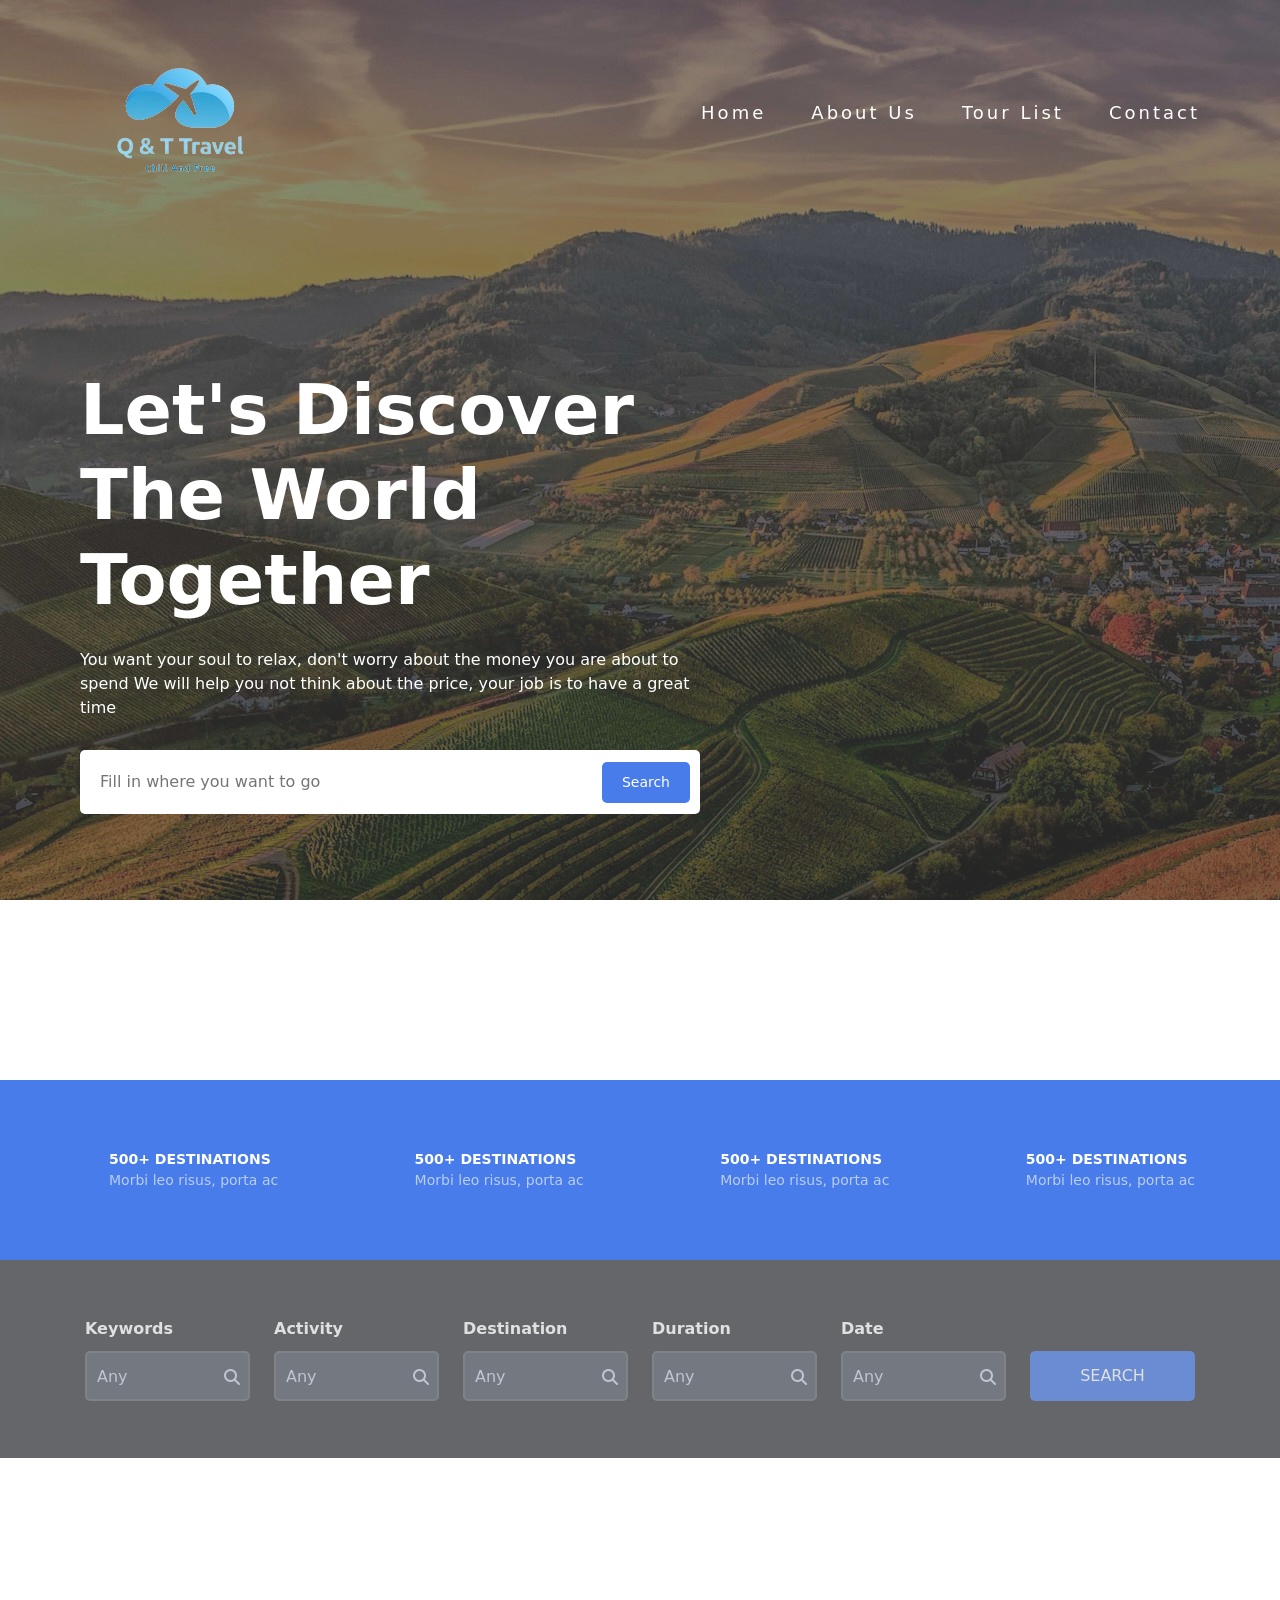
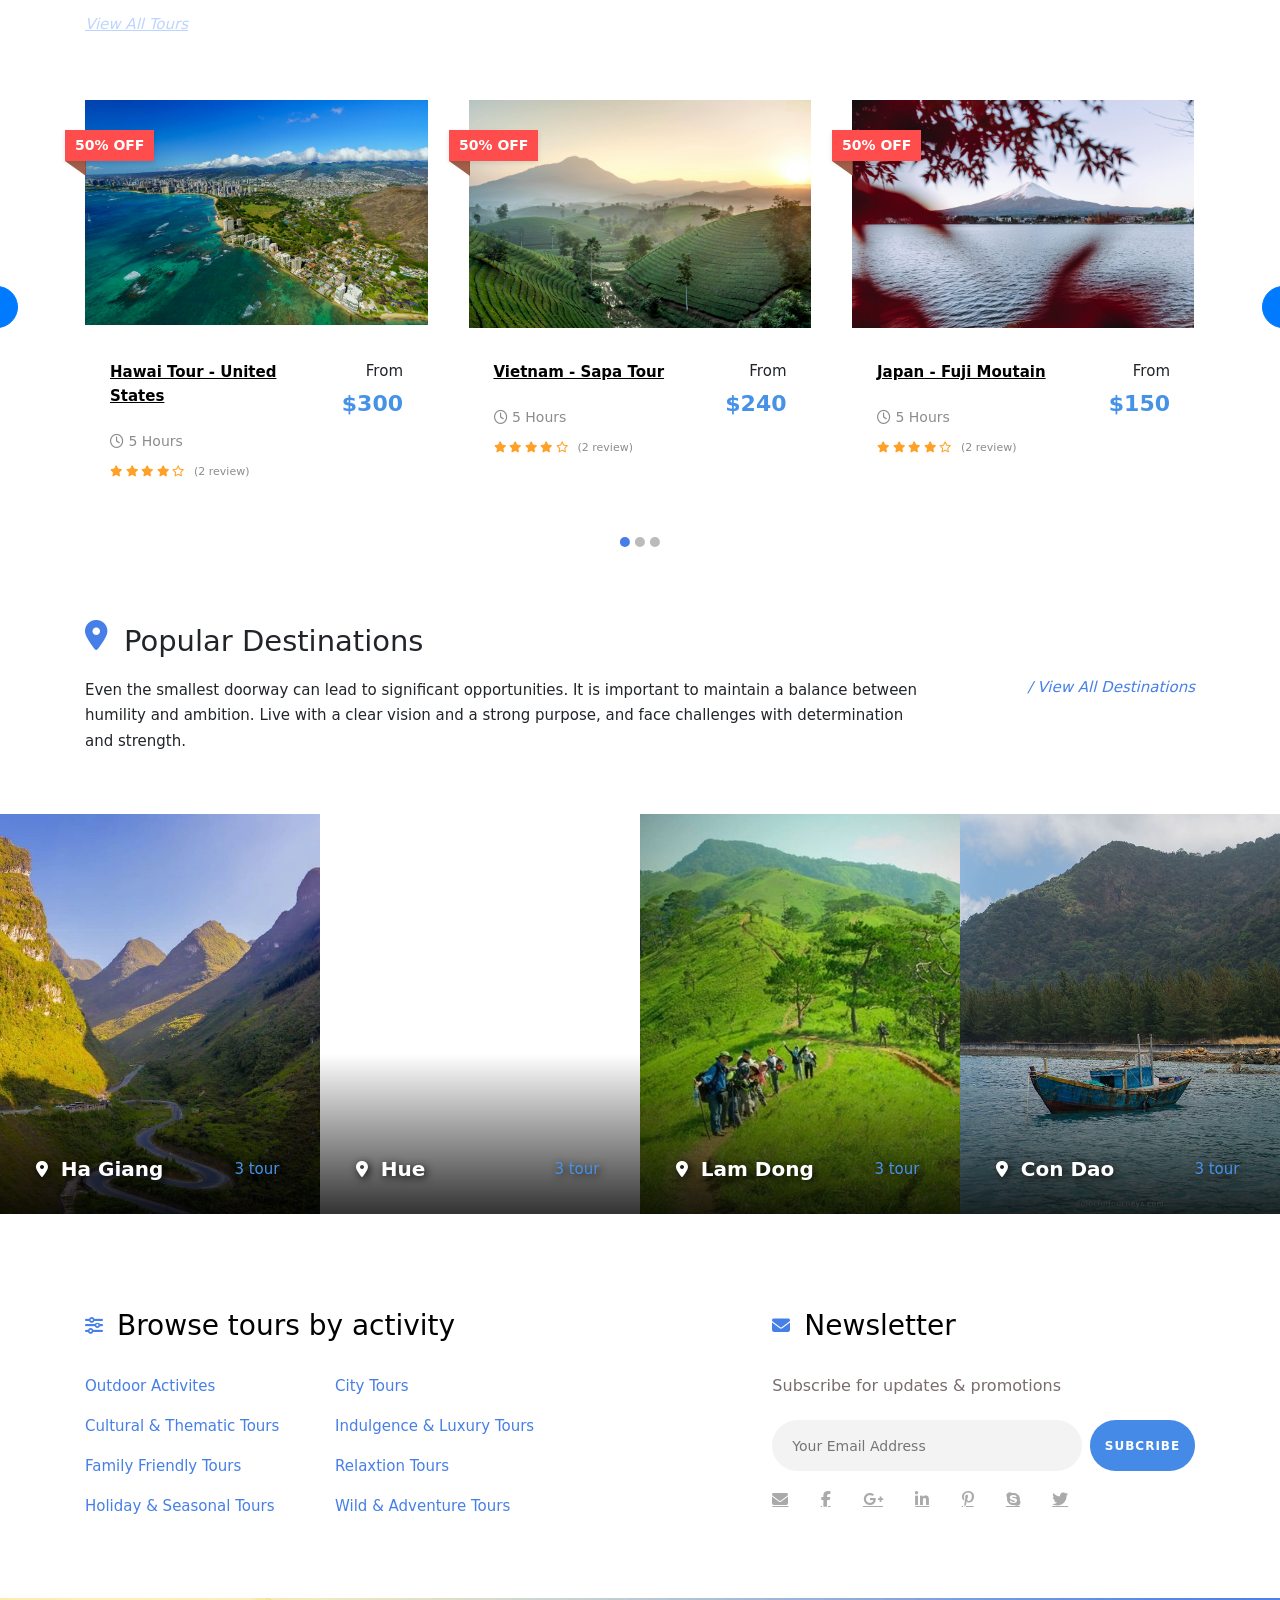
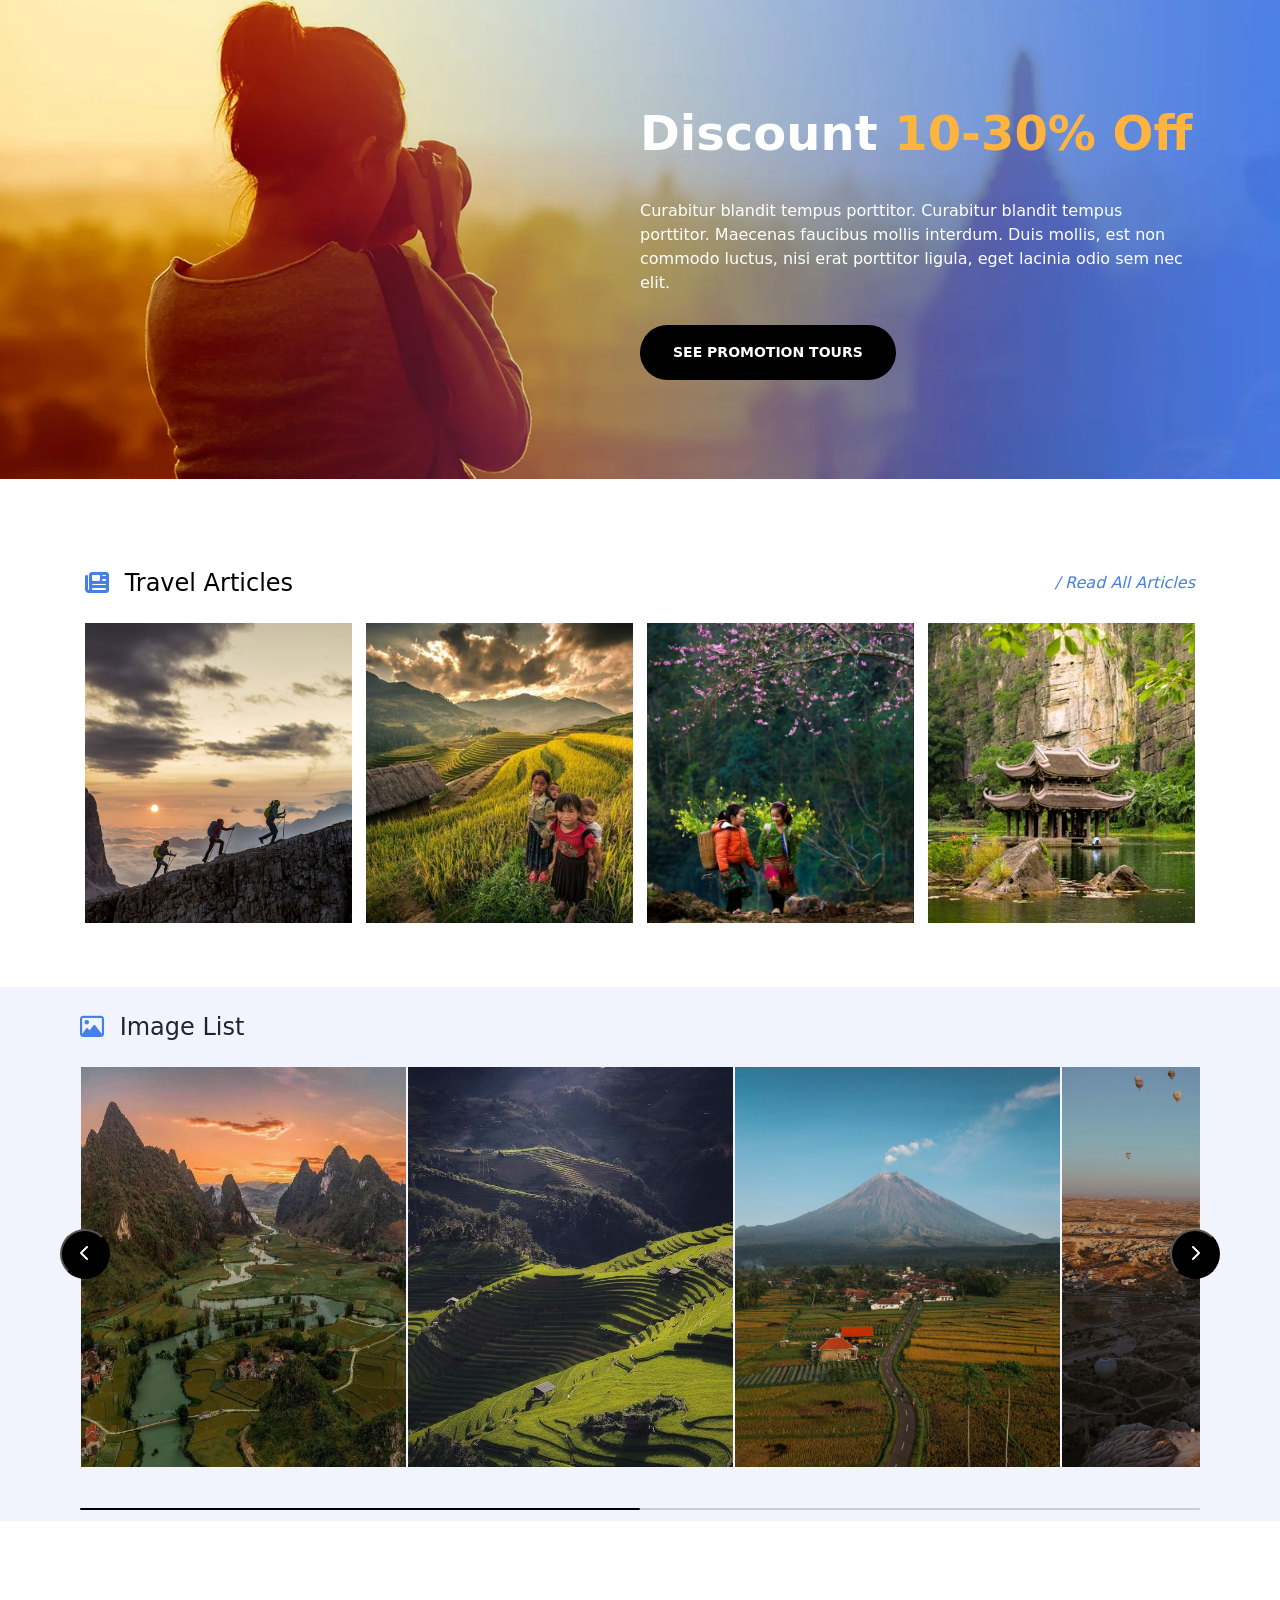
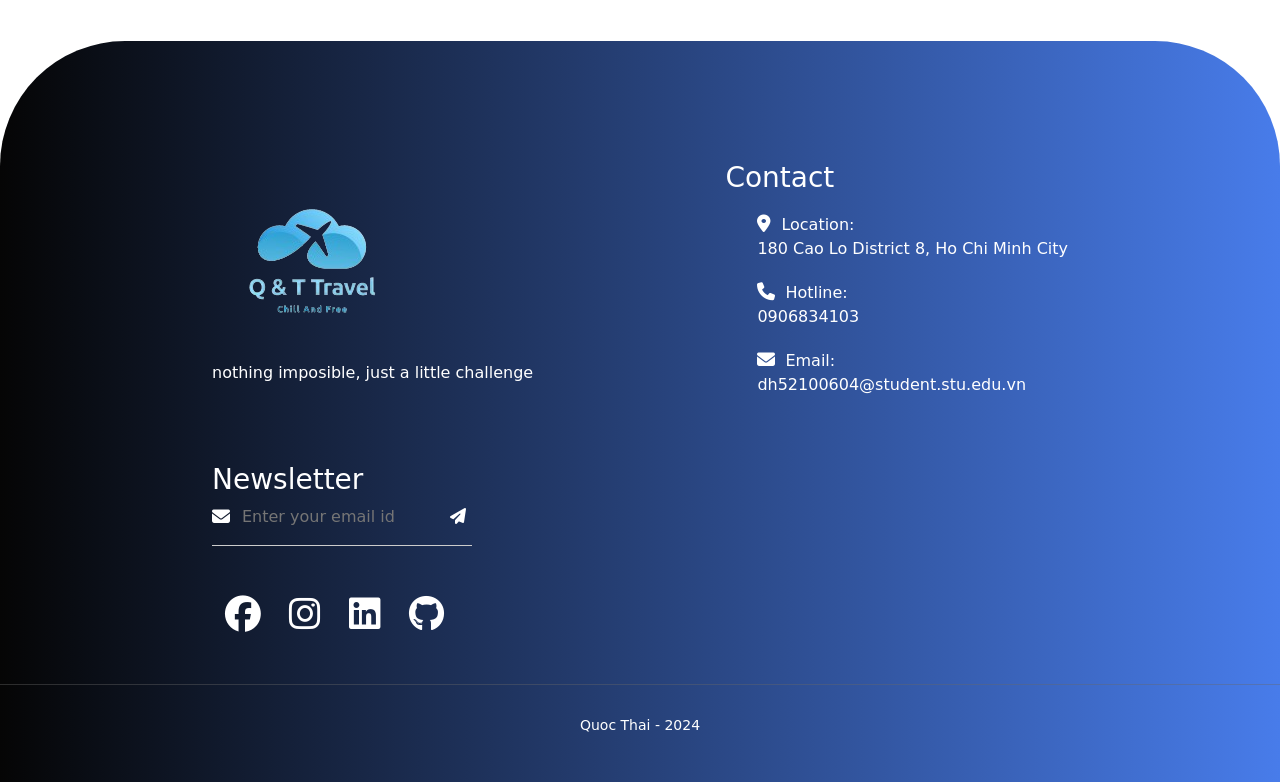
==== commit 4c54553d: "1" ====
--- a/index.html
+++ b/index.html
@@ -405,7 +405,7 @@
 				<div class="area-vn row">
 					<div class="area-list col-3">
 			
-						<div class="des" style="background-image: url(./static/img/area-destinations/hagiang.jpg)">
+						<div class="des" style="background-image: url(/web_main/static/img/area-destinations/hagiang.jpg)">
 							<div class="des-container">
 								<i class="fa-solid fa-location-dot"></i>
 								<div class="province-name">Ha Giang</div>
@@ -415,7 +415,7 @@
 					</div>
 					<div class="area-list col-3">
 			
-						<div class="des" style="background-image: url(./static/img/area-destinations/hue.jpg)">
+						<div class="des" style="background-image: url(/web_main/static/img/area-destinations/hue.jpg)">
 							<div class="des-container">
 								<i class="fa-solid fa-location-dot"></i>
 								<div class="province-name">Hue</div>
@@ -425,7 +425,7 @@
 					</div>
 					<div class="area-list col-3">
 						
-						<div class="des" style="background-image: url(./static/img/area-destinations/LamDong.jpg)">
+						<div class="des" style="background-image: url(/web_main/static/img/area-destinations/LamDong.jpg)">
 							<div class="des-container">
 								<i class="fa-solid fa-location-dot"></i>
 								<div class="province-name">Lam Dong</div>
@@ -435,7 +435,7 @@
 					</div>
 					<div class="area-list col-3">
 						
-						<div class="des" style="background-image: url(./static/img/area-destinations/ConDao.jpg)">
+						<div class="des" style="background-image: url(/web_main/static/img/area-destinations/ConDao.jpg)">
 							<div class="des-container">
 								<i class="fa-solid fa-location-dot"></i>
 								<div class="province-name">Con Dao</div>
@@ -520,19 +520,19 @@
 				</div>
 				<div class="travel-articles-items">
 					<div class="travel-articles-item">
-						<img src="./static/img/item-list/item1.jpg" alt="" />
+						<img src="/web_main/static/img/item-list/item1.jpg" alt="" />
 						<span class="description">Description Image</span>
 					</div>
 					<div class="travel-articles-item">
-						<img src="./static/img/item-list/item2.jpg" alt="" />
+						<img src="/web_main/static/img/item-list/item2.jpg" alt="" />
 						<span class="description">Description Image</span>
 					</div>
 					<div class="travel-articles-item">
-						<img src="./static/img/item-list/item3.jpg" alt="" />
+						<img src="/web_main/static/img/item-list/item3.jpg" alt="" />
 						<span class="description">Description Image</span>
 					</div>
 					<div class="travel-articles-item">
-						<img src="./static/img/item-list/item4.jpg" alt="" />
+						<img src="/web_main/static/img/item-list/item4.jpg" alt="" />
 						<span class="description">Description Image</span>
 					</div>
 				</div>
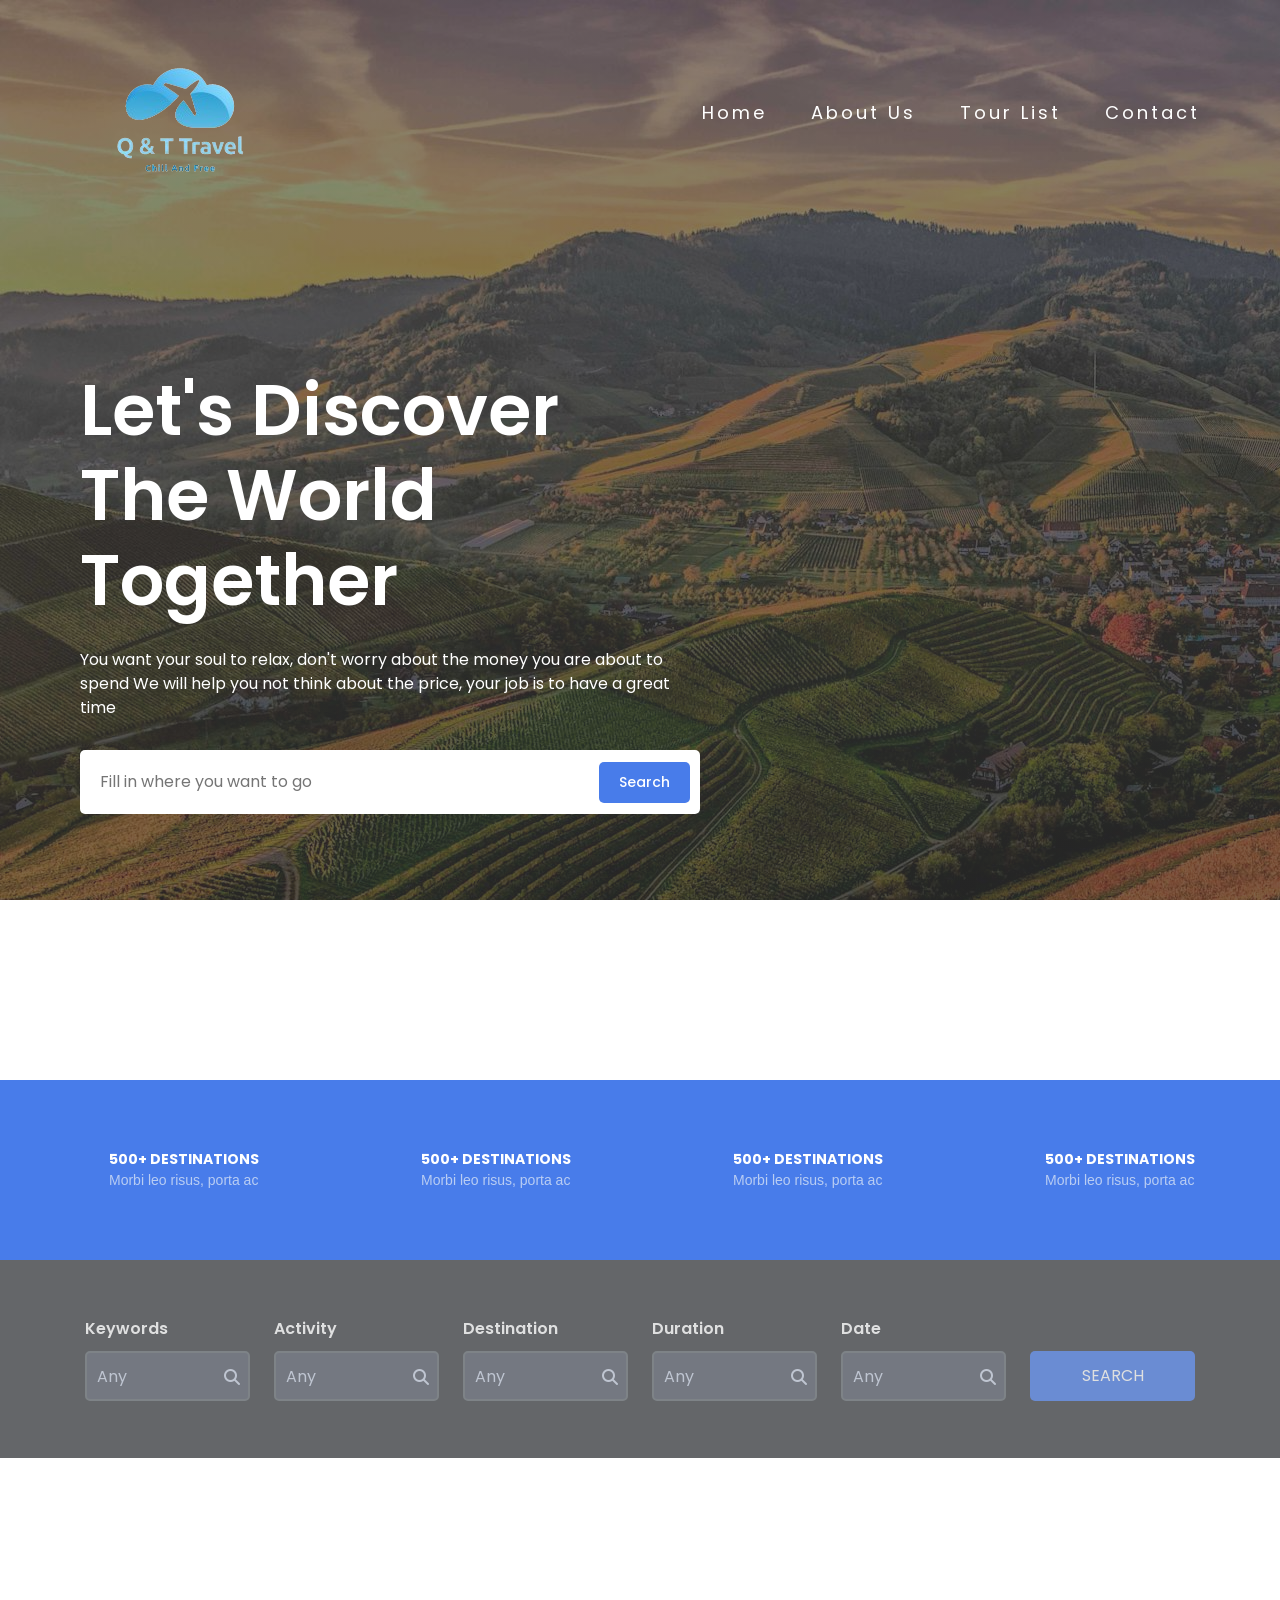
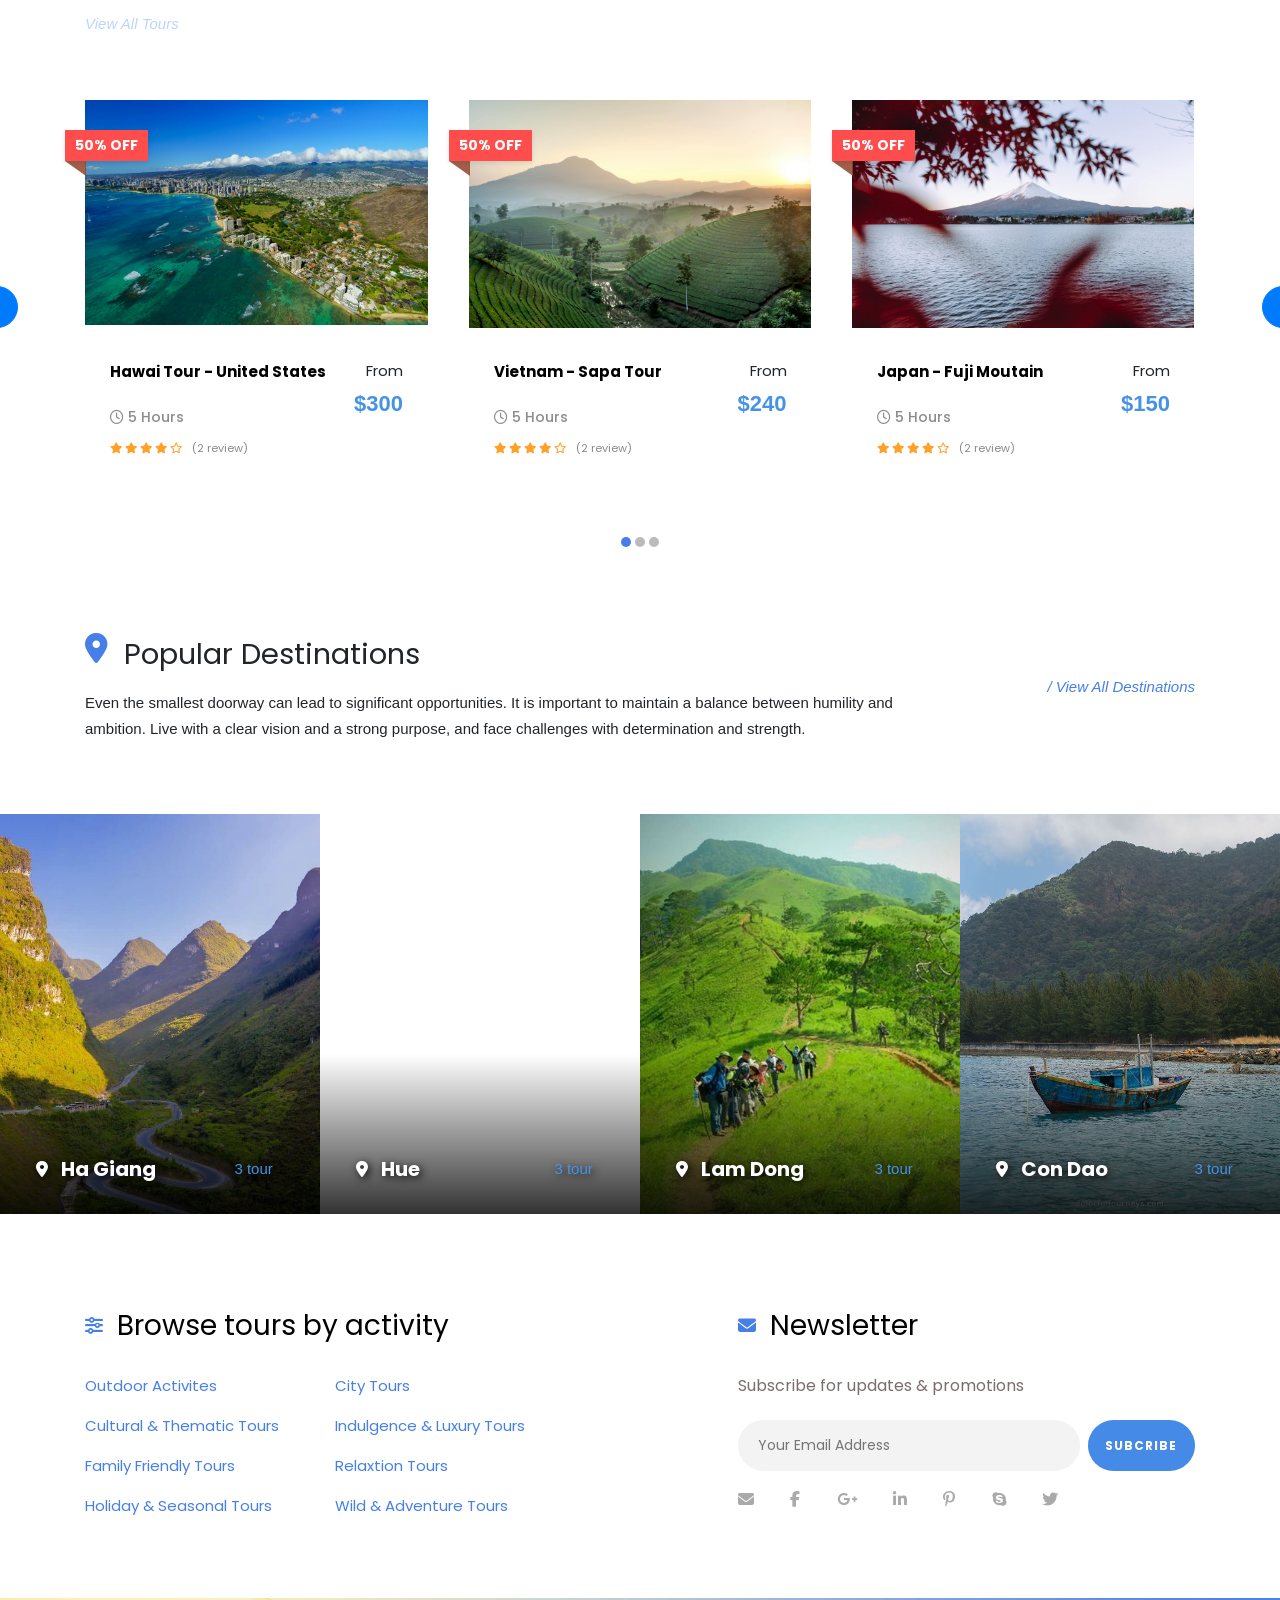
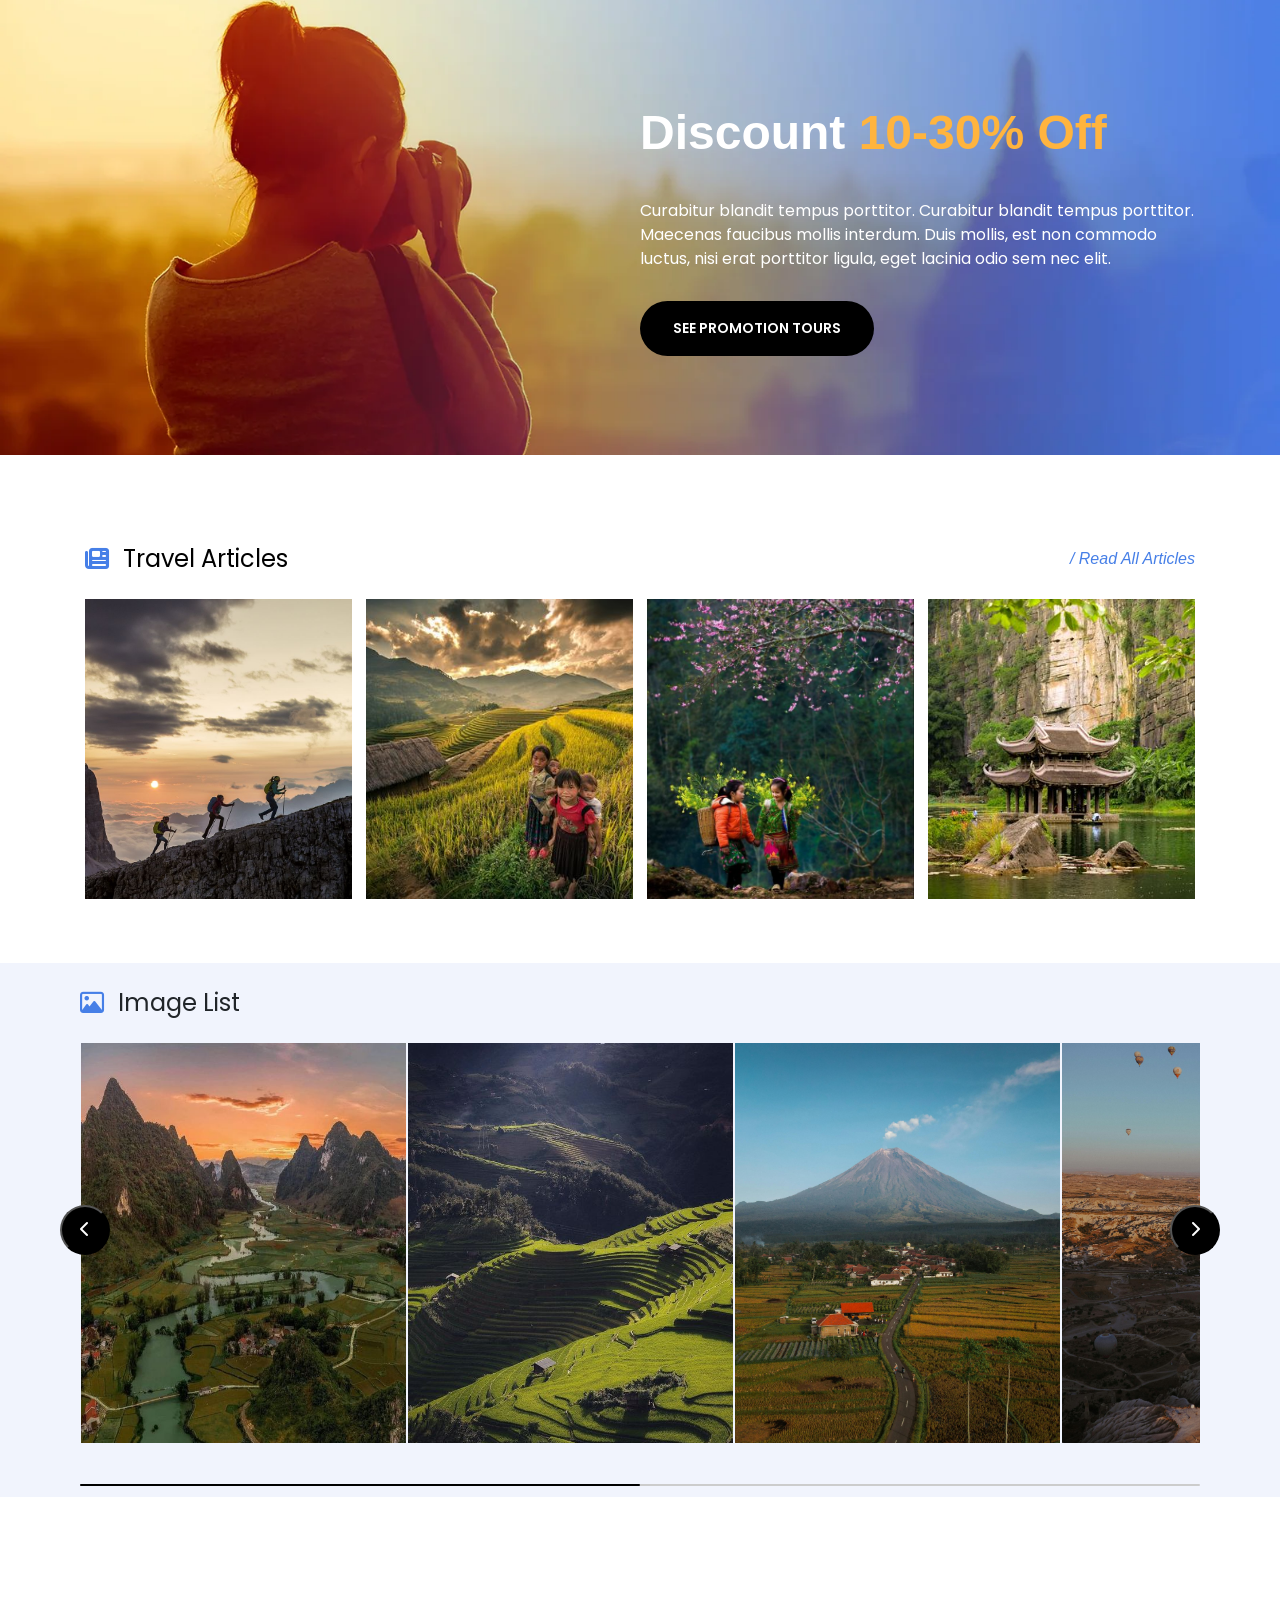
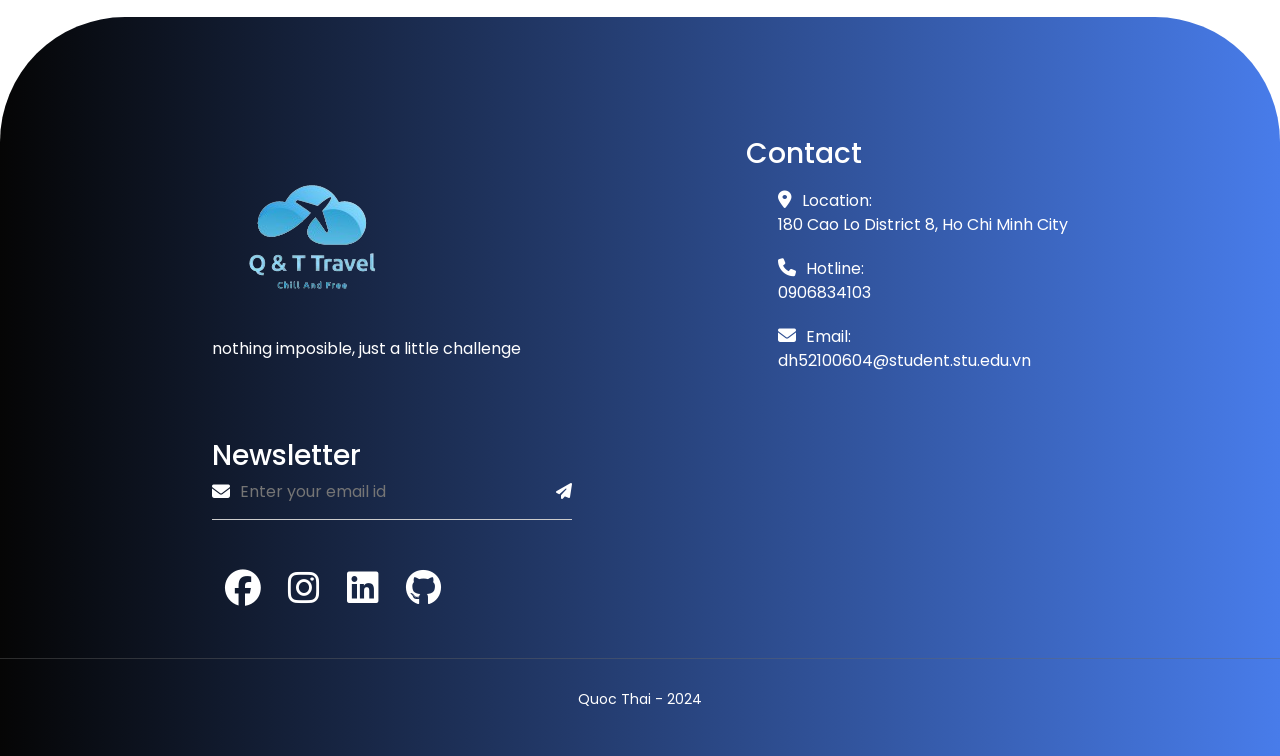
==== commit 71e6699f: "1" ====
--- a/index.html
+++ b/index.html
@@ -9,7 +9,7 @@
 		<link href="https://cdn.jsdelivr.net/npm/bootstrap@5.3.3/dist/css/bootstrap.min.css" rel="stylesheet" />
 
 		<!-- -- -->
-		<link rel="stylesheet" href="./static/styles/fonts.css" />
+		<link rel="stylesheet" href="/web_main/static/styles/fonts.css" />
 		<link rel="stylesheet" href="/web_main/static/styles/main.css" />
 		<link
 			rel="stylesheet"
--- a/web_main/static/styles/fonts.css
+++ b/web_main/static/styles/fonts.css
@@ -0,0 +1,50 @@
+/* styles.css */
+@import url("https://fonts.googleapis.com/css2?family=Poppins:wght@200;300;400;500;700&display=swap");
+
+.poppins-extralight {
+  font-family: "Poppins", sans-serif;
+  font-weight: 400;
+  font-style: normal;
+}
+
+.poppins-light {
+  font-family: "Poppins", sans-serif;
+  font-weight: 300;
+  font-style: normal;
+}
+
+.poppins-regular {
+  font-family: "Poppins", sans-serif;
+  font-weight: 400;
+  font-style: normal;
+}
+
+.poppins-medium {
+  font-family: "Poppins", sans-serif;
+  font-weight: 500;
+  font-style: normal;
+}
+
+.poppins-bold {
+  font-family: "Poppins", sans-serif;
+  font-weight: 700;
+  font-style: normal;
+}
+
+body {
+  padding: 0;
+  margin: 0;
+  font-family: "Poppins", sans-serif;
+  font-weight: 400;
+}
+
+* {
+  padding: 0;
+  box-sizing: border-box;
+  margin: 0;
+}
+
+a {
+  text-decoration: none;
+  list-style: none;
+}
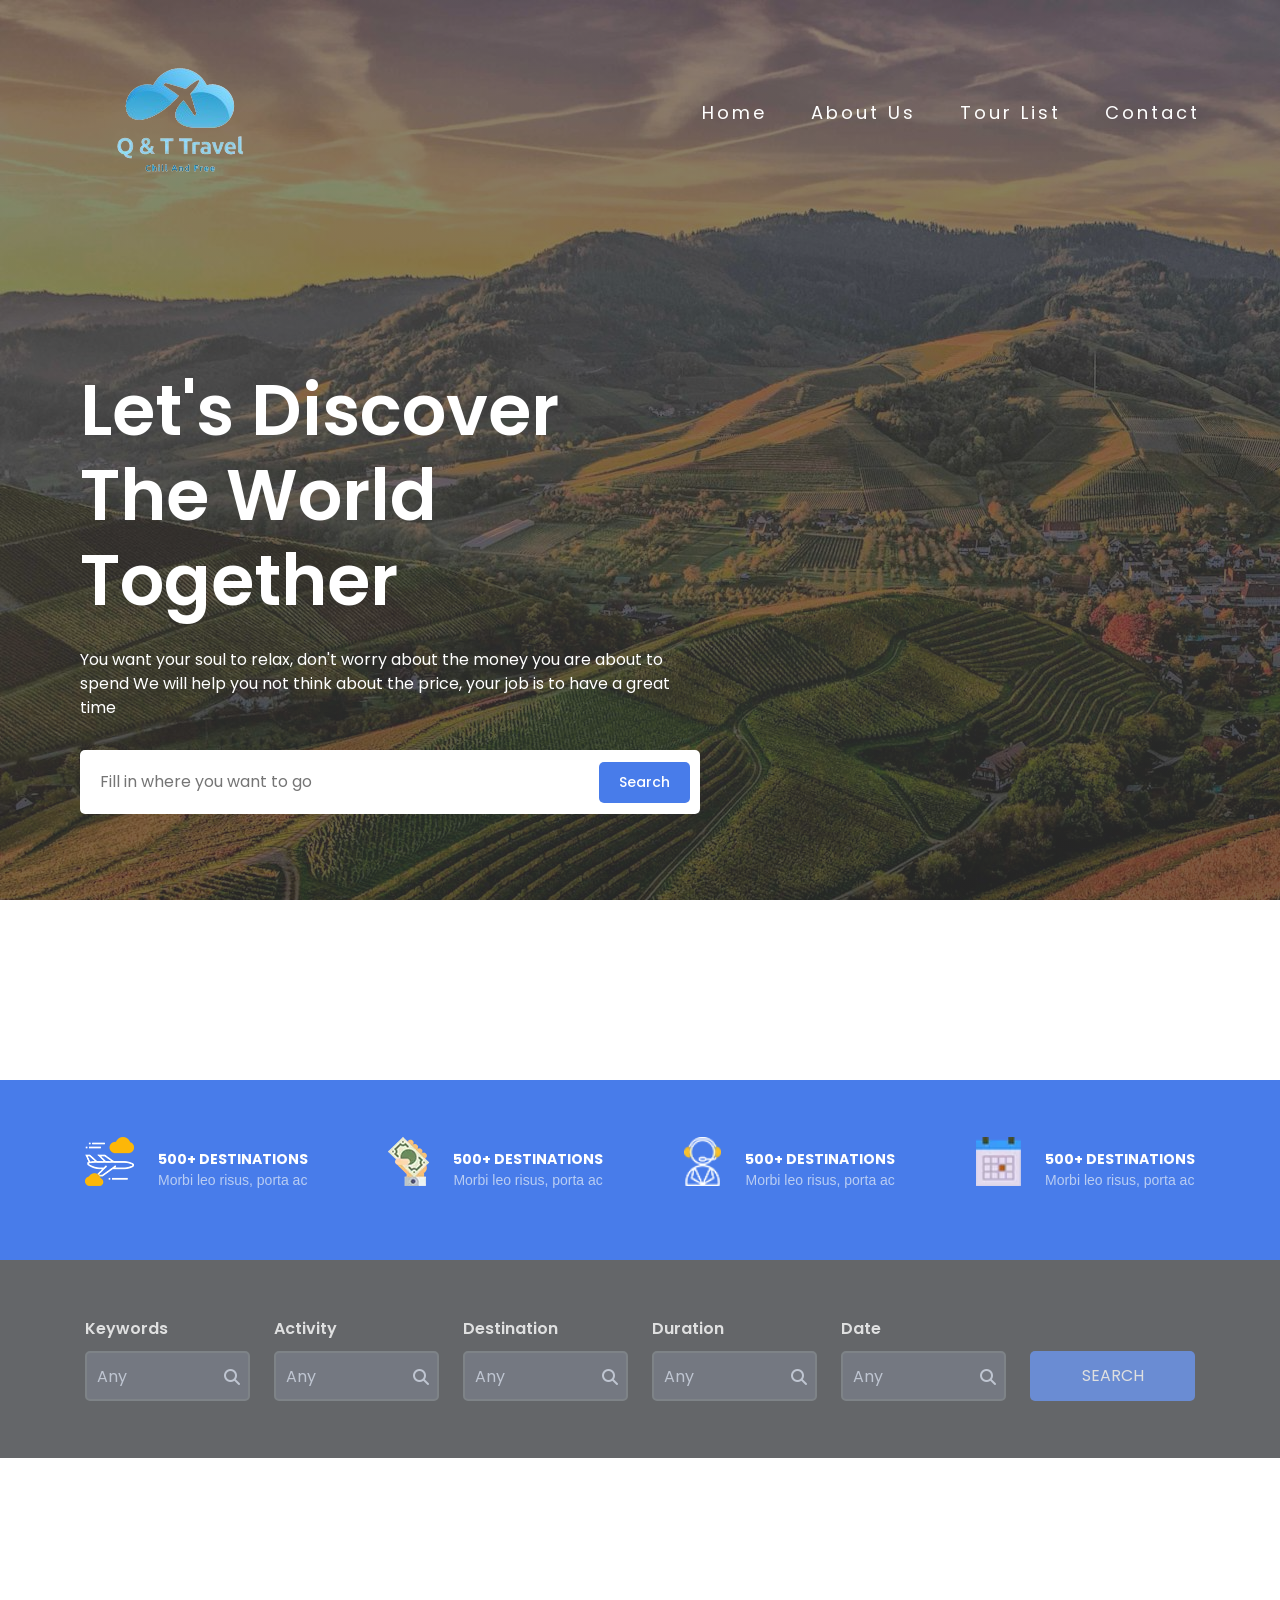
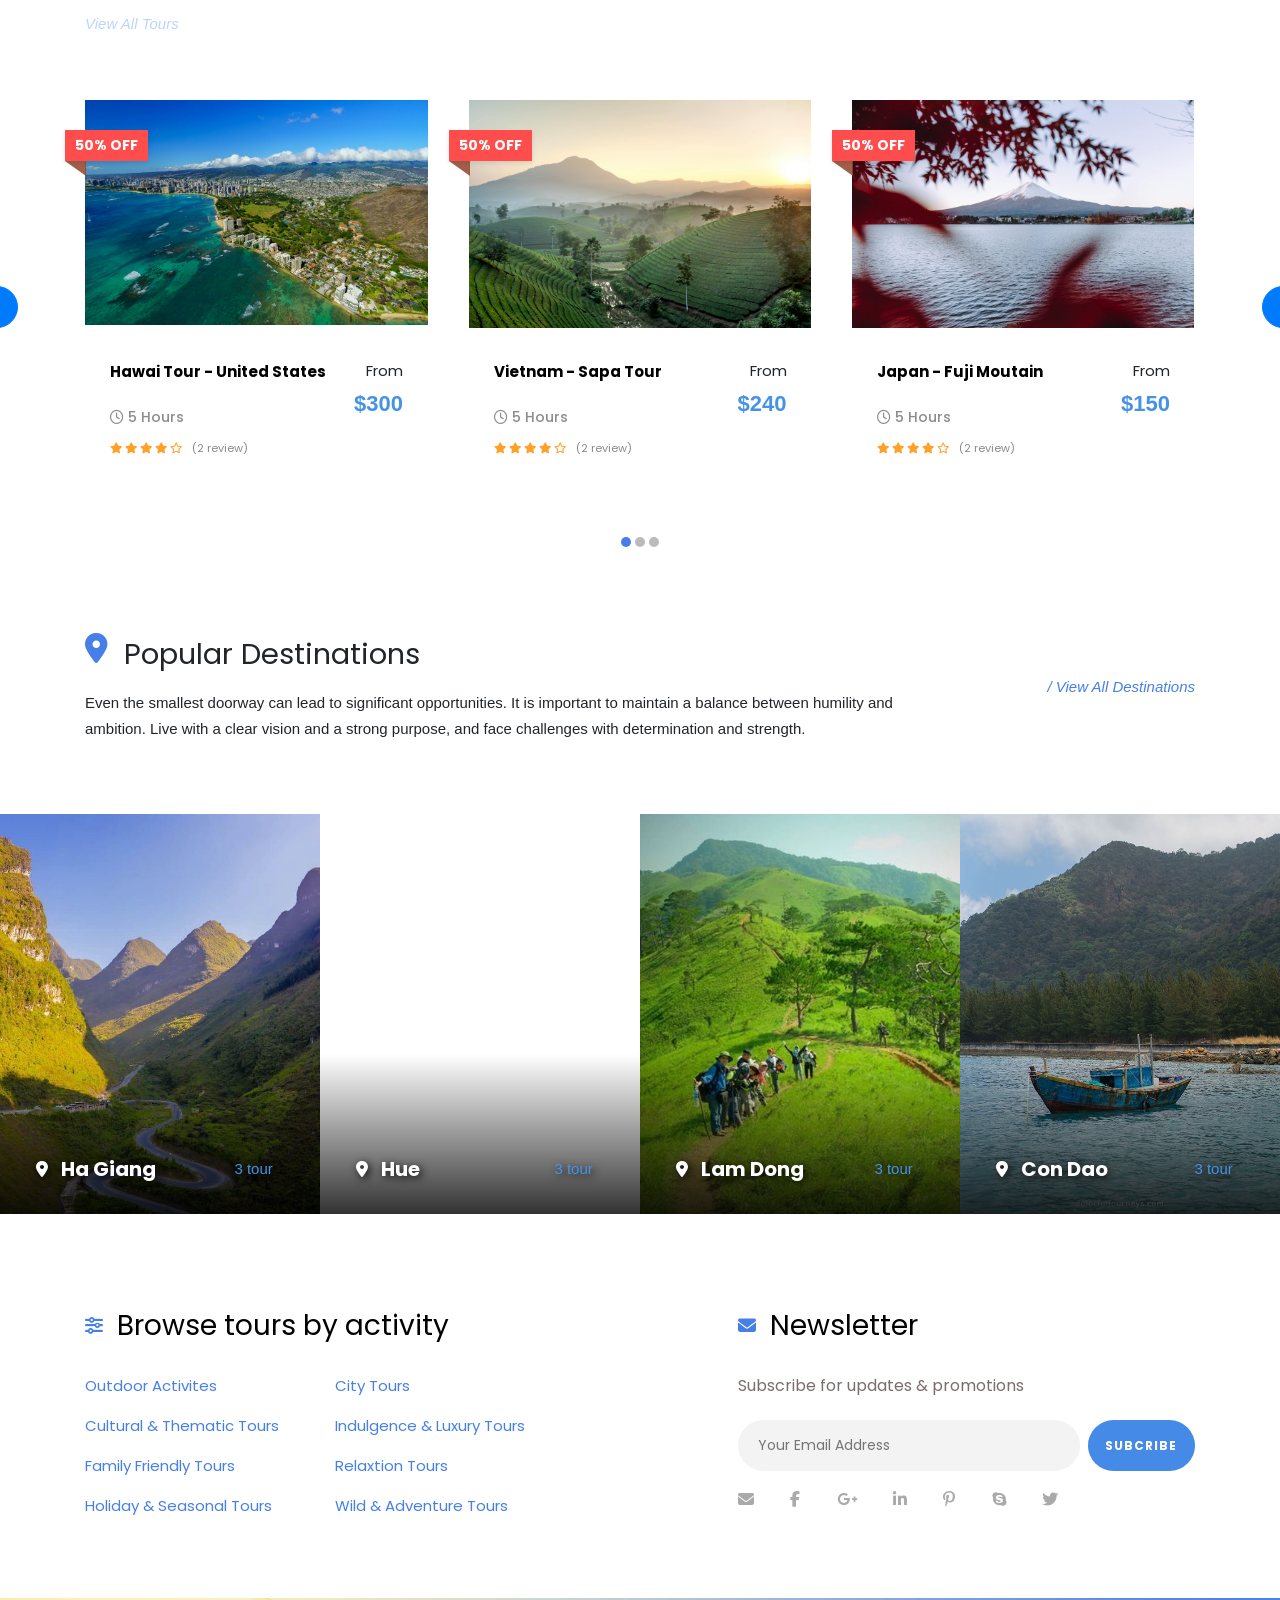
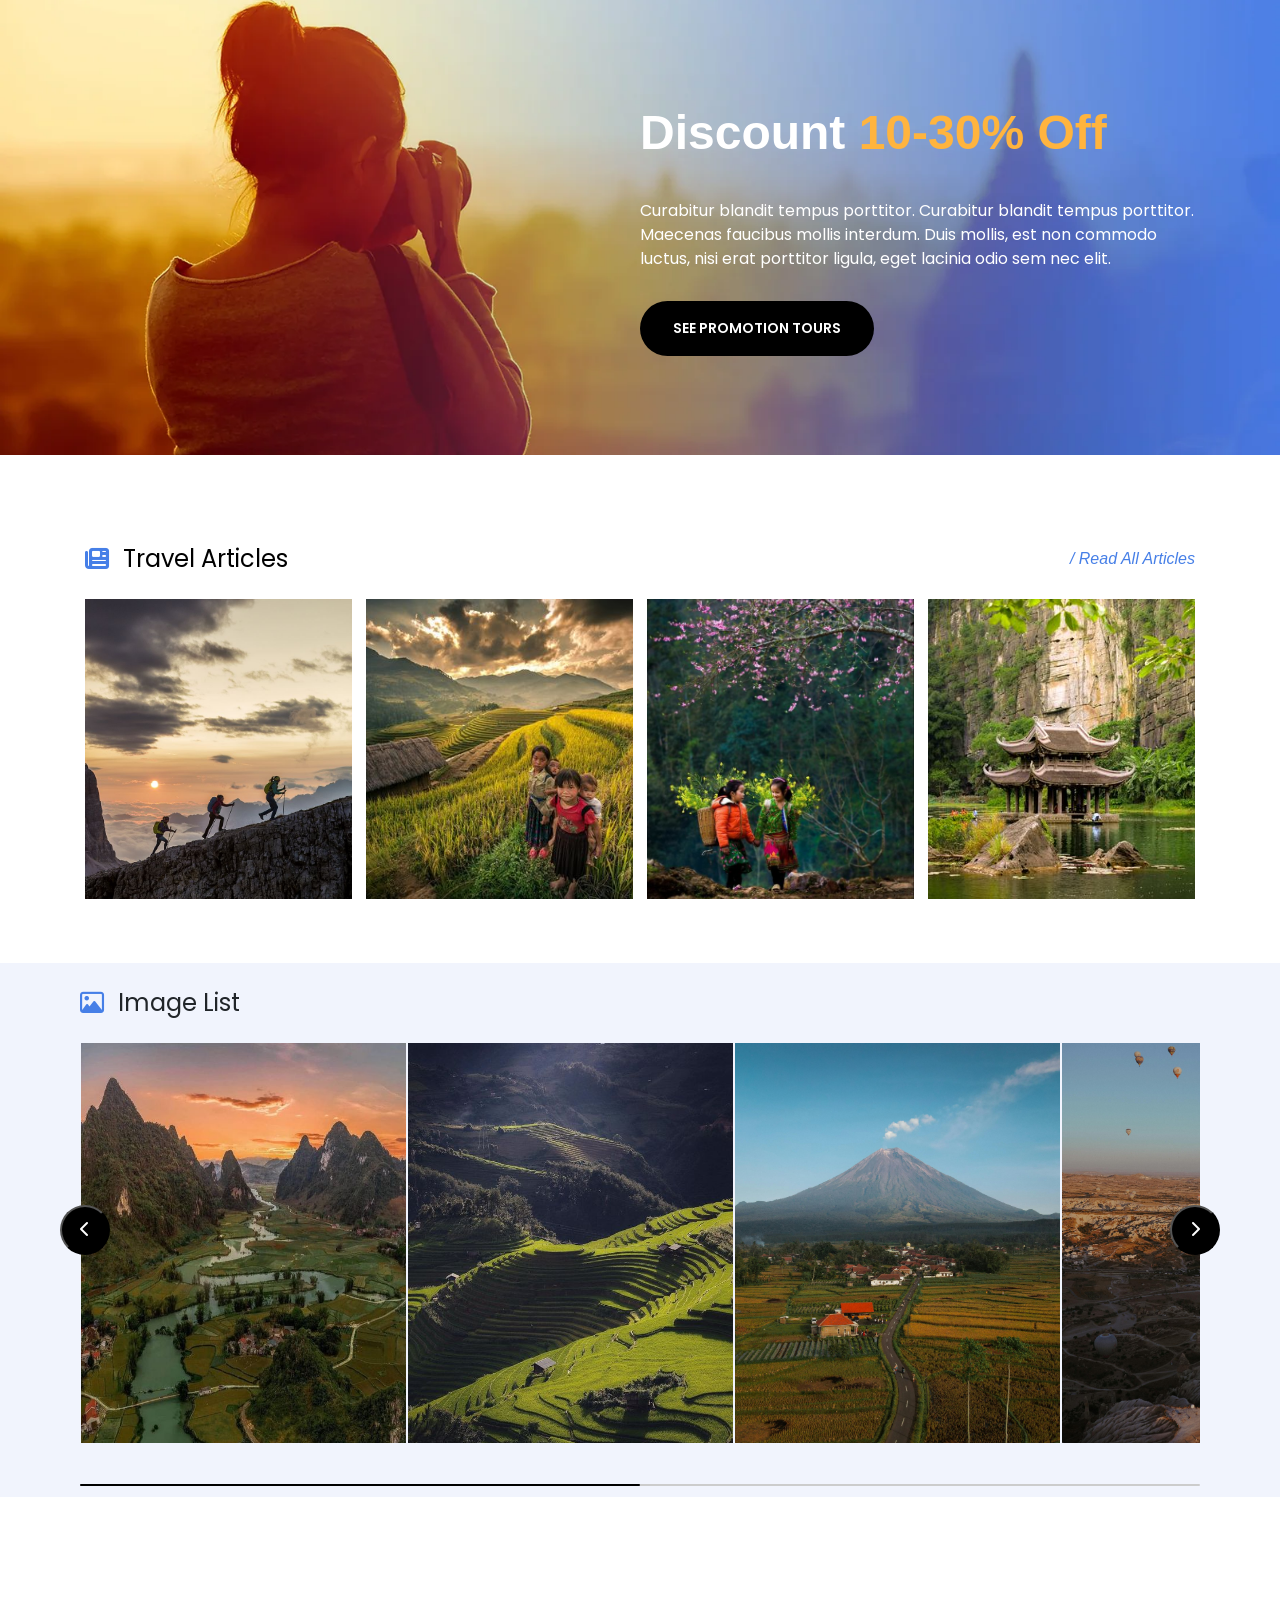
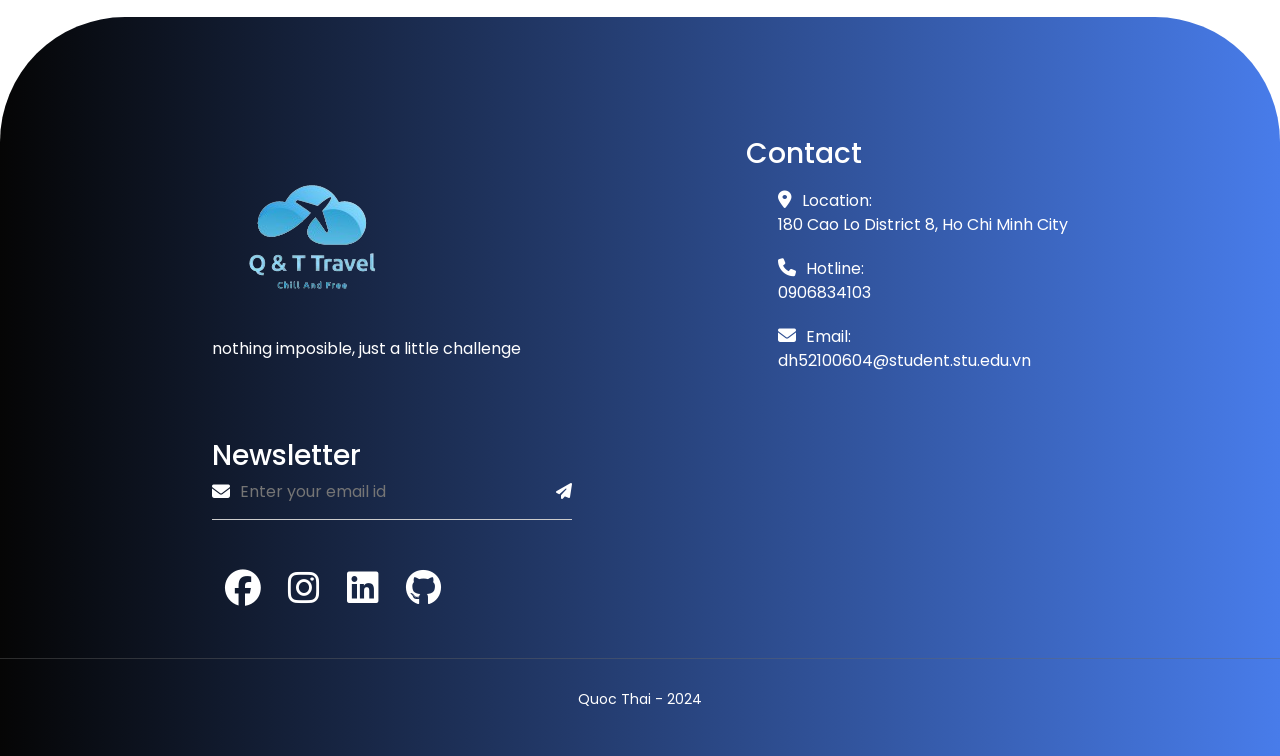
==== commit 093ebb5f: "1" ====
--- a/index.html
+++ b/index.html
@@ -52,28 +52,28 @@
 			<div class="bot-header">
 				<div class="bot-header-container box-w-lg">
 					<div class="bot-items">
-						<img class="icon" src="./static/img/bot-header-icon/icon-1.webp" alt="" />
+						<img class="icon" src="/web_main/static/img/bot-header-icon/icon-1.webp" alt="" />
 						<div class="des">
 							<div class="title">500+ DESTINATIONS</div>
 							<div class="sub">Morbi leo risus, porta ac</div>
 						</div>
 					</div>
 					<div class="bot-items">
-						<img class="icon" src="./static/img/bot-header-icon/icon-2.webp" alt="" />
+						<img class="icon" src="/web_main/static/img/bot-header-icon/icon-2.webp" alt="" />
 						<div class="des">
 							<div class="title">500+ DESTINATIONS</div>
 							<div class="sub">Morbi leo risus, porta ac</div>
 						</div>
 					</div>
 					<div class="bot-items">
-						<img class="icon" src="./static/img/bot-header-icon/icon-3.webp" alt="" />
+						<img class="icon" src="/web_main/static/img/bot-header-icon/icon-3.webp" alt="" />
 						<div class="des">
 							<div class="title">500+ DESTINATIONS</div>
 							<div class="sub">Morbi leo risus, porta ac</div>
 						</div>
 					</div>
 					<div class="bot-items">
-						<img class="icon" src="./static/img/bot-header-icon/icon-4.webp" alt="" />
+						<img class="icon" src="/web_main/static/img/bot-header-icon/icon-4.webp" alt="" />
 						<div class="des">
 							<div class="title">500+ DESTINATIONS</div>
 							<div class="sub">Morbi leo risus, porta ac</div>
